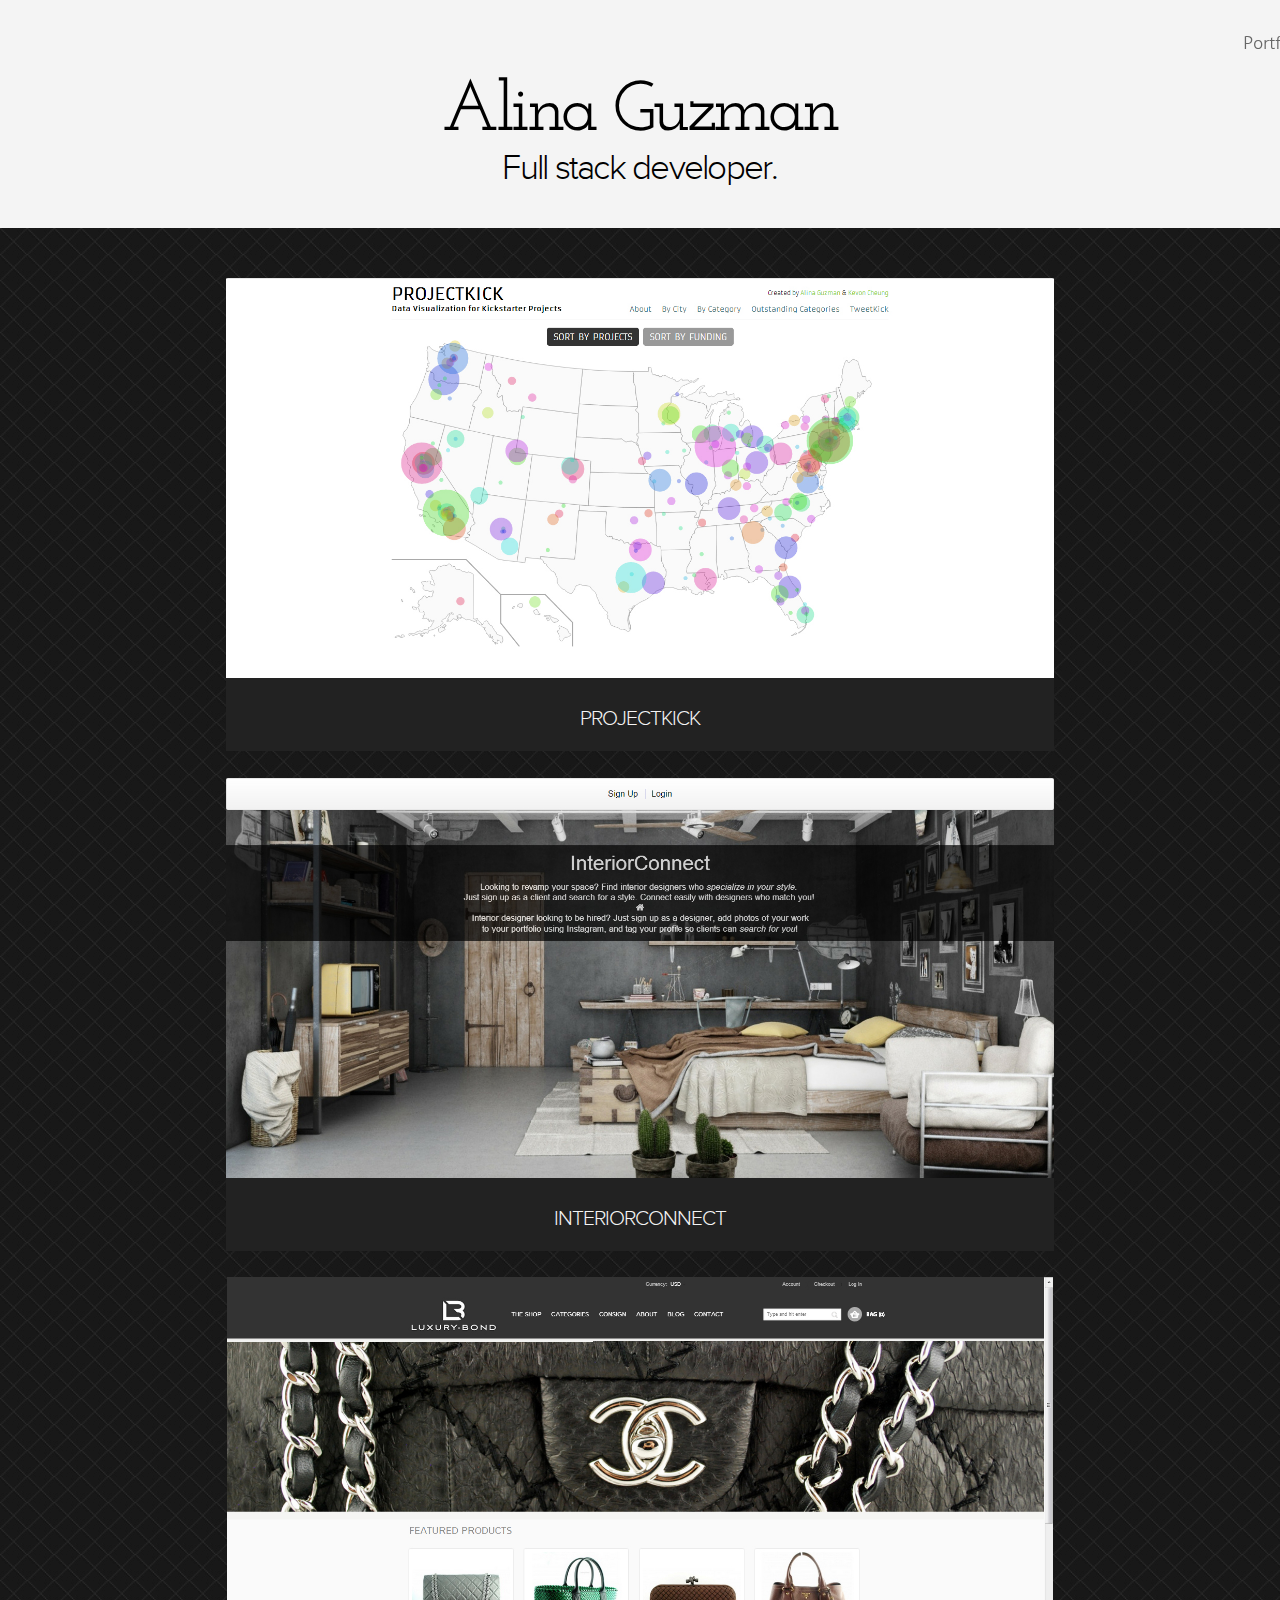
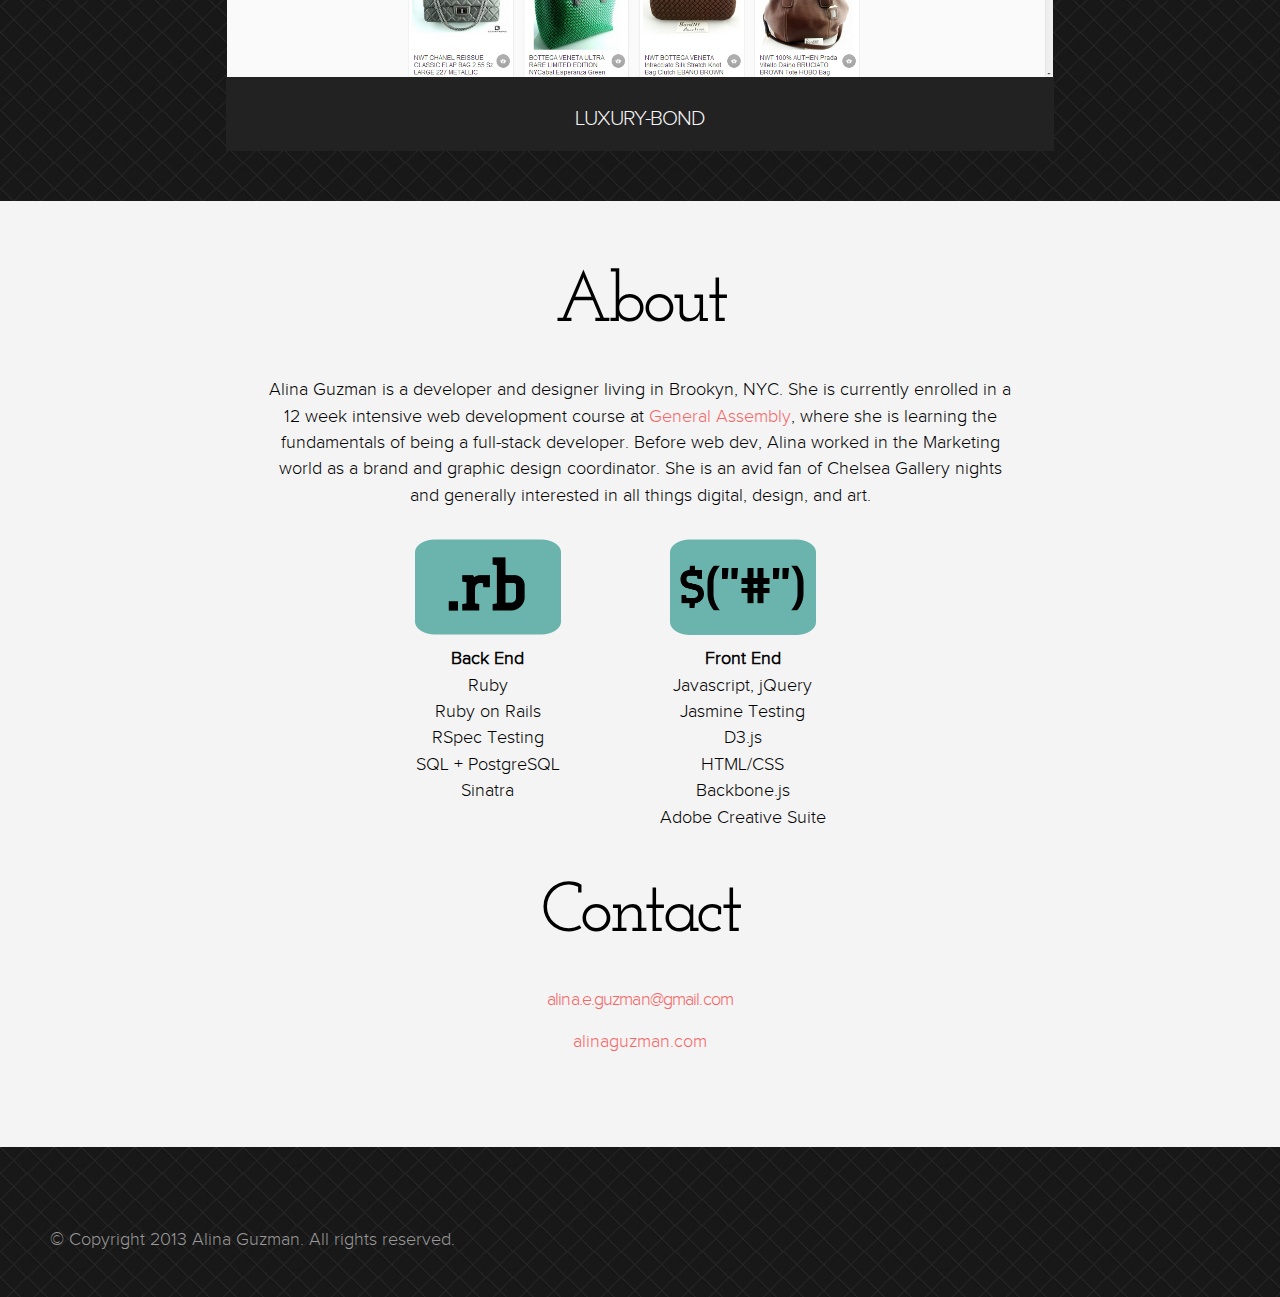
==== index.html @ 69394ee4 "updated the background image to make it load faster" ====
<!DOCTYPE html>
<html>
<head>
    <link rel="icon" type="image/png" href="images/favicon.png">
    <title>Alina Guzman</title>
    <link rel="stylesheet" href="css/reset.css" type="text/css" charset="utf-8" />
    <link rel="stylesheet" href="css/styles.css">
    <link rel="stylesheet" href="css/stylesheet.css" type="text/css" charset="utf-8" />

</head>
<body>
    <div id="navbar">
        <ul>
            <li><a href="#portfolio">Portfolio</a></li>
            <li><a href="#about">About</a></li>
            <li><a href="#contact">Contact</a></li>
        </ul>
    </div>

    <div class="headers">
        <h1>Alina Guzman</h1>
        <h2>Full stack developer.</h2>
    </div>

    <div id="portfolio">

        <div class="ports">
            <div class="works">
                <div>
                    <img src="images/pk1.jpg" width="828" alt="" />
                </div>
                <div class="title">
                    <h2>ProjectKick</h2>
                </div>
                <a href="projectkick.html" >
                    <div class="info">
                        <p>
                            ProjectKick was born out of the desire to understand, visualize and connect  <br />with
                            the creative culture of NYC. Kickstarter immediately came to mind as the  <br />perfect
                            gateway, but we didn't want to stop at just one city. <p>

                            We collected thousands of current or successful project data points,  <br/>
                            across hundreds of US cities going as far back as August 2009. We    <br />
                            parsed the data to display in three main ways- by city, category, and funding. <p>
                            Our goal is to help understand the creative culture across the   <br />
                            country and see which categories the most popular projects fall under <br/>
                            and are the most funded.</p>
                        <br/>
                        <br/>
                        Read more..

                    </div>
                </a>
            </div>
        </div>
        <p>&nbsp;</p>

        <div class="ports">
            <div class="works">
                <div>
                    <img src="images/interior.jpg" height="400" alt="" />
                </div>
                <div class="title">
                    <h2>InteriorConnect</h2>
                </div>
                <a href="interiorconnect.html">
                    <div class="info">
                        <p>
                            InteriorConnect is a networking application designed to connect interior <br/>
                            designers with potential clients based on style. Clients can sign up and <br/>
                            view, save, and message designers. Designers can add portfolio images <br />
                            from their instagram accounts.</p>
                            <br/>
                            <br/>
                            Read more..
                    </div>
                </a>
            </div>
        </div>
        <p>&nbsp;</p>

        <div class="ports">
            <div class="works">
                <div>
                    <img src="images/lb.jpg" height="400" alt="" />
                </div>
                <div class="title">
                    <h2>Luxury-Bond</h2>
                </div>
                <a href="luxurybond.html" >
                    <div class="info">
                        <p>
                            Luxury-Bond. <p>
                        </p>
                    </div>
                </a>
            </div>
        </div>
    </div>

<div id="about">
    <h1 class="headers">About</h1>
    <p id="bio" class="skills">
        Alina Guzman is a developer and designer living in Brookyn, NYC. She is currently enrolled in a 12 week intensive web development course at <a href="http://generalassemb.ly">General Assembly</a>, where she is learning the fundamentals of being a full-stack developer. Before web dev, Alina worked in the Marketing world as a brand and graphic design coordinator. She is an avid fan of Chelsea Gallery nights and generally interested in all things digital, design, and art.<p>
    <p>&nbsp;</p>


    <div class="skills" id="back">
    <ul>
        <li><img src="images/backend.png" width="150"></li>
        <li><span class="maincat">Back End</span></li>
        <li>Ruby</li>
        <li>Ruby on Rails</li>
        <li>RSpec Testing</li>
        <li>SQL + PostgreSQL</li>
        <li>Sinatra</li>
        <li>&nbsp;</li>
    </ul>

</div>


    <div class="skills" id="front">
    <ul>
        <li><img src="images/frontend.png" width="150"></li>
        <li><span class="maincat">Front End</span></li>
        <li>Javascript, jQuery</li>
        <li>Jasmine Testing</li>
        <li>D3.js</li>
        <li>HTML/CSS</li>
        <li>Backbone.js</li>
        <li>Adobe Creative Suite</li>

    </ul>
    </div>


<div id="contact">
    <h1 class="headers">Contact</h1>

    <h3> <a href="mailto:alina.e.guzman@gmail.com">alina.e.guzman@gmail.com</a></h3>
    <a href="http://alinaguzman.com">alinaguzman.com</a>
    <p>&nbsp;</p>

    <div class="github">
    <a href="https://github.com/alinaguzman" target="_blank"><h3>&nbsp;</h3></a>
    </div>

    <div class="linkedin">
        <a href="http://www.linkedin.com/in/alinaguzman" target="_blank"><h3>&nbsp;</h3></a>
    </div>

    <div class="twitter">
        <a href="http://twitter.com/alinochkaa" target="_blank"><h3>&nbsp;</h3></a>
    </div>

    <div class="instagram">
        <a href="http://instagram.com/alinochkaa" target="_blank"><h3>&nbsp;</h3></a>
    </div>

    <div class="pinterest">
        <a href="https://github.com/alinaguzman" target="_blank"><h3>&nbsp;</h3></a>
    </div>

    <div class="etsy">
        <a href="https://www.etsy.com/people/alinochkaa" target="_blank"><h3>&nbsp;</h3></a>
    </div>
</div>
</div>

    <div id="footer">
        <p>&copy; Copyright 2013 Alina Guzman. All rights reserved.</p>
    </div>

<script src="https://ajax.googleapis.com/ajax/libs/jquery/2.0.3/jquery.min.js"></script>
<script type="text/javascript" src="main.js"></script>

</body>
</html>
---- css/styles.css ----
@import url(http://fonts.googleapis.com/css?family=Josefin+Slab);
@import url(http://fonts.googleapis.com/css?family=Montserrat);

body {
    background-color: #F4F4F4;
    font-family: 'proxima_novalight', Arial, sans-serif;
    font-size: 1.1em;
    font-weight: 500;
    line-height: 1.5em;
    width: 100%;
}

a{
    text-decoration: none;
    color: #f66666;
}

a:hover {
    border-bottom: 2px solid;
}

h1 {
    font-family: 'Josefin Slab', Arial, sans-serif;
    font-size: 4em;
    letter-spacing: -.05em;
    margin: auto;
    padding-top: 30px;
    padding-bottom: 30px;
}

h2 {
    font-family: 'proxima_novalight', Arial, sans-serif;
    font-size: 2em;
    letter-spacing: -.05em;
    margin: auto;
    text-decoration: none;
    padding-bottom: 15px;
}

h3 {
    font-family: 'proxima_novalight', Arial, sans-serif;
    letter-spacing: -.05em;
    margin: auto;
    text-decoration: none;
    padding-bottom: 15px;
}

#navbar {
    overflow: hidden;
    position: fixed;
    width: 1450px;
    text-align: right;
}

#navbar li {
    list-style: none;
    display: inline;
}

#navbar li:before {
    content: " / ";
    color: #666666;
}

#navbar li:first-child:before {
    content: none;
}

#navbar a {
    font-family: 'aller_lightregular', Arial, sans-serif;
    text-decoration: none;
    color: #666;
}

#navbar a:hover {
    color: #000;
    border-bottom: 2px solid;
}

#portfolio {
    text-align: center;
    background-image: url("../images/bg2.jpg");
    margin-bottom: 50px;
    padding-top: 50px;
    padding-bottom: 50px;
}

#about {
    margin: auto;
    text-align: center;
    width: 950px;
}


.headers {
    text-align: center;
    padding-top: 40px;
    margin-bottom: 30px;
    margin-top: 30px;
}


.ports .works {
    width: 828px;
    position: relative;
    margin: auto;
    display: block;
}

.ports .works .info{
    width: 828px;
    height: 400px;
    position: absolute;
    left: 0px;
    top: 0px;
    background: #6BB4AD;
    font-size: 21px;
    color: #FFF;
    text-align: center;
    display: none;
    font-size: 21px;
    font-family: "proxima_novalight",sans-serif;
    font-weight: 200;
}

.ports .works:hover .info{
    display: block;
}

.ports .works:hover .info p{
    padding-top: 20px;
    font-weight: 500;
    font-family: 'proxima_novalight', Arial, sans-serif;
}

.ports .works .title{
    background: #222;
    height: 20px;
    padding: 30px 0px 25px 0px;
    margin-top: -10px;
}

.ports .works .title h2{
    text-align: center;
    color: #f4f4f4;
    font-size: 1.2em;
    text-transform: uppercase;
    font-family: "proxima_novalight",sans-serif;
}

.skills {
    display: inline-block;
    top: 0px;
}

.skills li{
    list-style: none;
}

#bio {
    width: 750px;
}

#back {
    width: 200px;
}

#front {
    width: 300px;
    top: 0px;
}

.maincat {
    font-weight: 800;
}


.github {
    background-image: url("http://alinaguzman.com/wp-content/uploads/2013/06/github.png");
    height: 45px;
    width: 45px;
    display: inline-block;
}

.github:hover {
    background-image: url("http://alinaguzman.com/wp-content/uploads/2013/06/github.png");
    opacity: .5;
}

.pinterest {
    background-image: url("http://alinaguzman.com/wp-content/uploads/2013/06/pinterest.png");
    height: 45px;
    width: 45px;
    display: inline-block;
}

.pinterest:hover {
    background-image: url("http://alinaguzman.com/wp-content/uploads/2013/06/pinterest.png");
    opacity: .5;

}
.twitter {
    background-image: url("http://alinaguzman.com/wp-content/uploads/2013/06/twitternew.png");
    height: 45px;
    width: 45px;
    display: inline-block;
}

.twitter:hover {
    background-image: url("http://alinaguzman.com/wp-content/uploads/2013/06/twitternew.png");
    opacity: .5;

}
.linkedin {
    background-image: url("http://alinaguzman.com/wp-content/uploads/2013/06/linkedin.png");
    height: 45px;
    width: 45px;
    display: inline-block;
}

.linkedin:hover {
    background-image: url("http://alinaguzman.com/wp-content/uploads/2013/06/linkedin.png");
    opacity: .5;

}
.instagram {
    background-image: url("http://alinaguzman.com/wp-content/uploads/2013/06/instagram.png");
    height: 45px;
    width: 45px;
    display: inline-block;
}

.instagram:hover {
    background-image: url("http://alinaguzman.com/wp-content/uploads/2013/06/instagram.png");
    opacity: .5;

}
.etsy {
    background-image: url("http://alinaguzman.com/wp-content/uploads/2013/06/etsy.png");
    height: 45px;
    width: 45px;
    display: inline-block;
}

.etsy:hover {
    background-image: url("http://alinaguzman.com/wp-content/uploads/2013/06/etsy.png");
    opacity: .5;

}

#footer {
    background-image: url('../images/bg2.jpg');
    height: 150px;
    margin-bottom: -10px;
    margin-top: 20px;
    color: #999;
}

#footer p {
    padding-top: 80px;
    margin-left: 50px;
}
---- css/stylesheet.css ----
/* Generated by Font Squirrel (http://www.fontsquirrel.com) on August 19, 2013 */

@font-face {
    font-family: 'allerbold';
    src: url('../fonts/aller_bd-webfont.eot');
    src: url('../fonts/aller_bd-webfont.eot?#iefix') format('embedded-opentype'),
         url('../fonts/aller_bd-webfont.woff') format('woff'),
         url('../fonts/aller_bd-webfont.ttf') format('truetype'),
         url('../fonts/aller_bd-webfont.svg#allerbold') format('svg');
    font-weight: normal;
    font-style: normal;

}

@font-face {
    font-family: 'allerbold_italic';
    src: url('../fonts/aller_bdit-webfont.eot');
    src: url('../fonts/aller_bdit-webfont.eot?#iefix') format('embedded-opentype'),
         url('../fonts/aller_bdit-webfont.woff') format('woff'),
         url('../fonts/aller_bdit-webfont.ttf') format('truetype'),
         url('../fonts/aller_bdit-webfont.svg#allerbold_italic') format('svg');
    font-weight: normal;
    font-style: normal;

}

@font-face {
    font-family: 'alleritalic';
    src: url('../fonts/aller_it-webfont.eot');
    src: url('../fonts/aller_it-webfont.eot?#iefix') format('embedded-opentype'),
         url('../fonts/aller_it-webfont.woff') format('woff'),
         url('../fonts/aller_it-webfont.ttf') format('truetype'),
         url('../fonts/aller_it-webfont.svg#alleritalic') format('svg');
    font-weight: normal;
    font-style: normal;

}

@font-face {
    font-family: 'aller_lightregular';
    src: url('../fonts/aller_lt-webfont.eot');
    src: url('../fonts/aller_lt-webfont.eot?#iefix') format('embedded-opentype'),
    url('../fonts/aller_lt-webfont.woff') format('woff'),
    url('../fonts/aller_lt-webfont.ttf') format('truetype'),
    url('../fonts/aller_lt-webfont.svg#aller_lightregular') format('svg');
    font-weight: normal;
    font-style: normal;

}

@font-face {
    font-family: 'allerregular';
    src: url('../fonts/aller_rg-webfont.eot');
    src: url('../fonts/aller_rg-webfont.eot?#iefix') format('embedded-opentype'),
    url('../fonts/aller_rg-webfont.woff') format('woff'),
    url('../fonts/aller_rg-webfont.ttf') format('truetype'),
    url('../fonts/aller_rg-webfont.svg#allerregular') format('svg');
    font-weight: normal;
    font-style: normal;

}


@font-face {
    font-family: 'aller_displayregular';
    src: url('../fonts/allerdisplay-webfont.eot');
    src: url('../fonts/allerdisplay-webfont.eot?#iefix') format('embedded-opentype'),
    url('../fonts/allerdisplay-webfont.woff') format('woff'),
    url('../fonts/allerdisplay-webfont.ttf') format('truetype'),
    url('../fonts/allerdisplay-webfont.svg#aller_displayregular') format('svg');
    font-weight: normal;
    font-style: normal;

}

@font-face {
    font-family: 'proxima_novalight';
    src: url('../fonts/proximanova-light-webfont.eot');
    src: url('../fonts/proximanova-light-webfont.eot?#iefix') format('embedded-opentype'),
    url('../fonts/proximanova-light-webfont.woff') format('woff'),
    url('../fonts/proximanova-light-webfont.ttf') format('truetype'),
    url('../fonts/proximanova-light-webfont.svg#proxima_novalight') format('svg');
    font-weight: normal;
    font-style: normal;

}
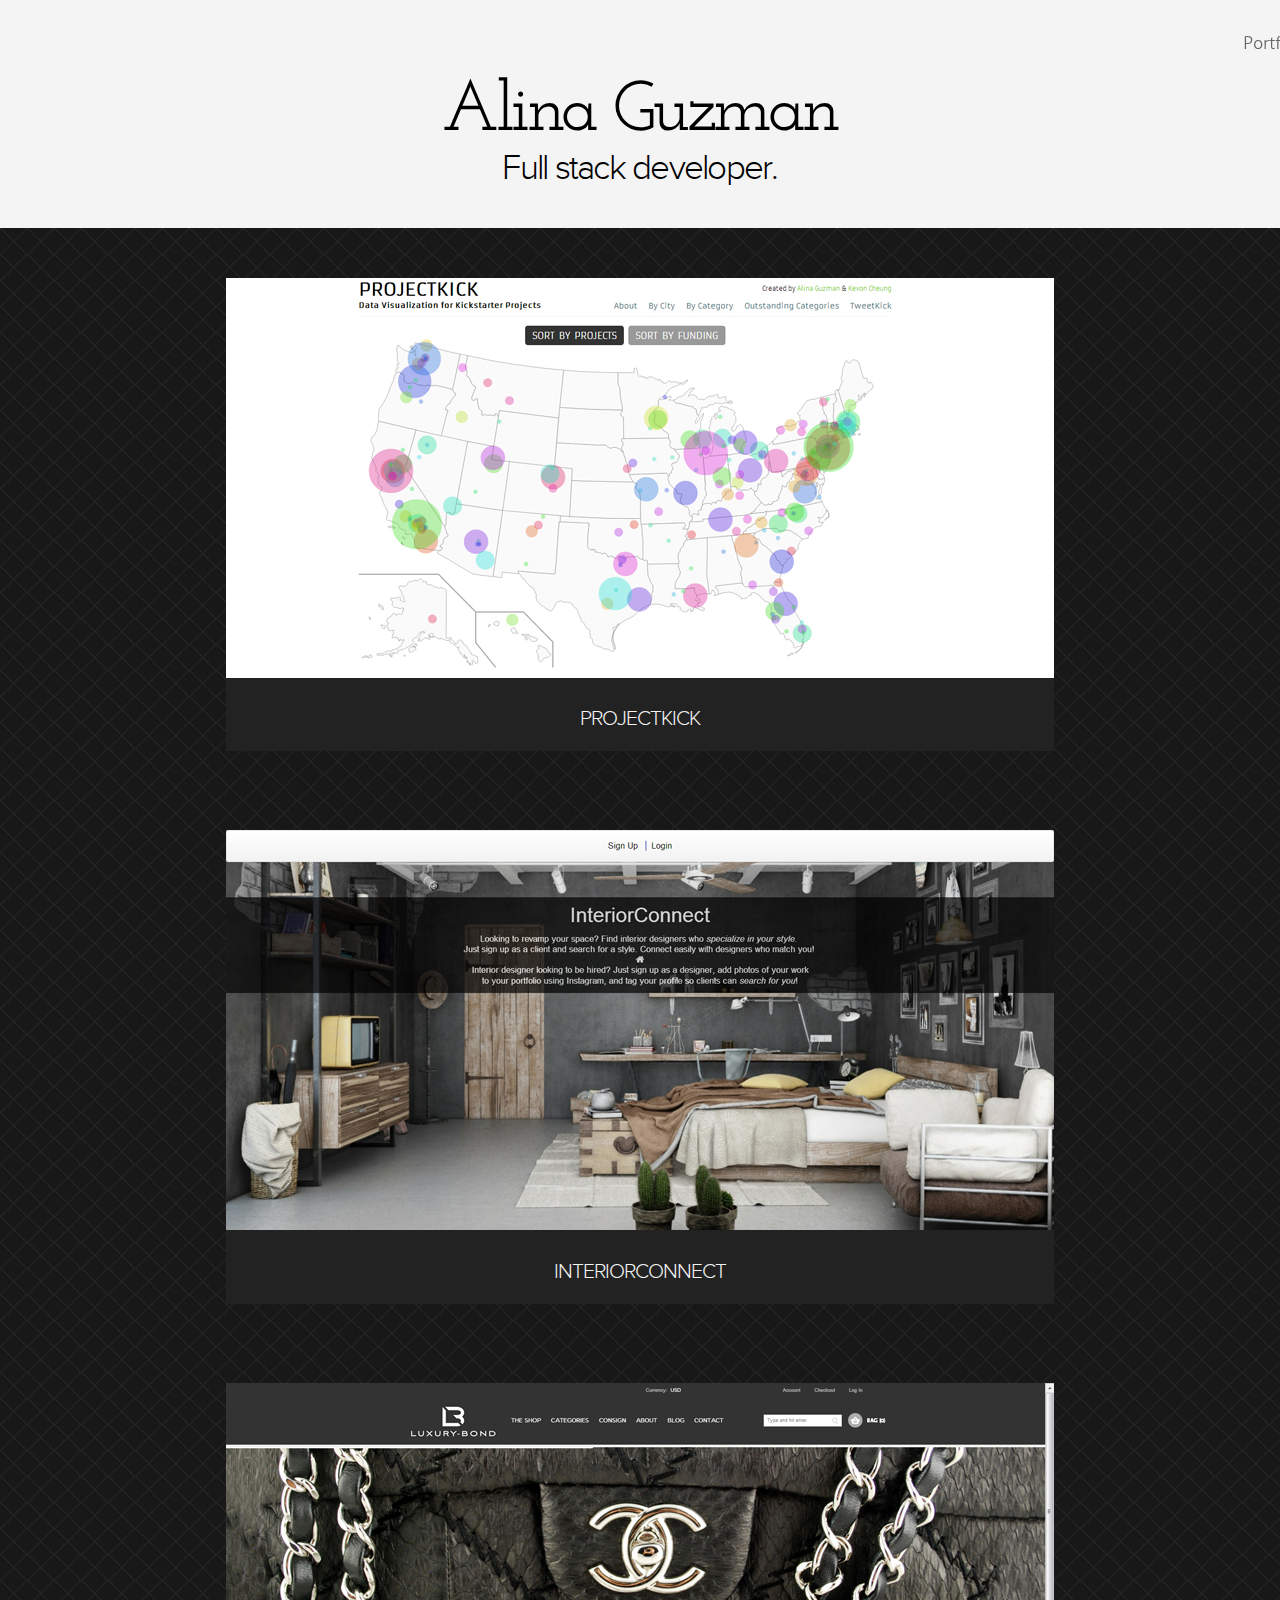
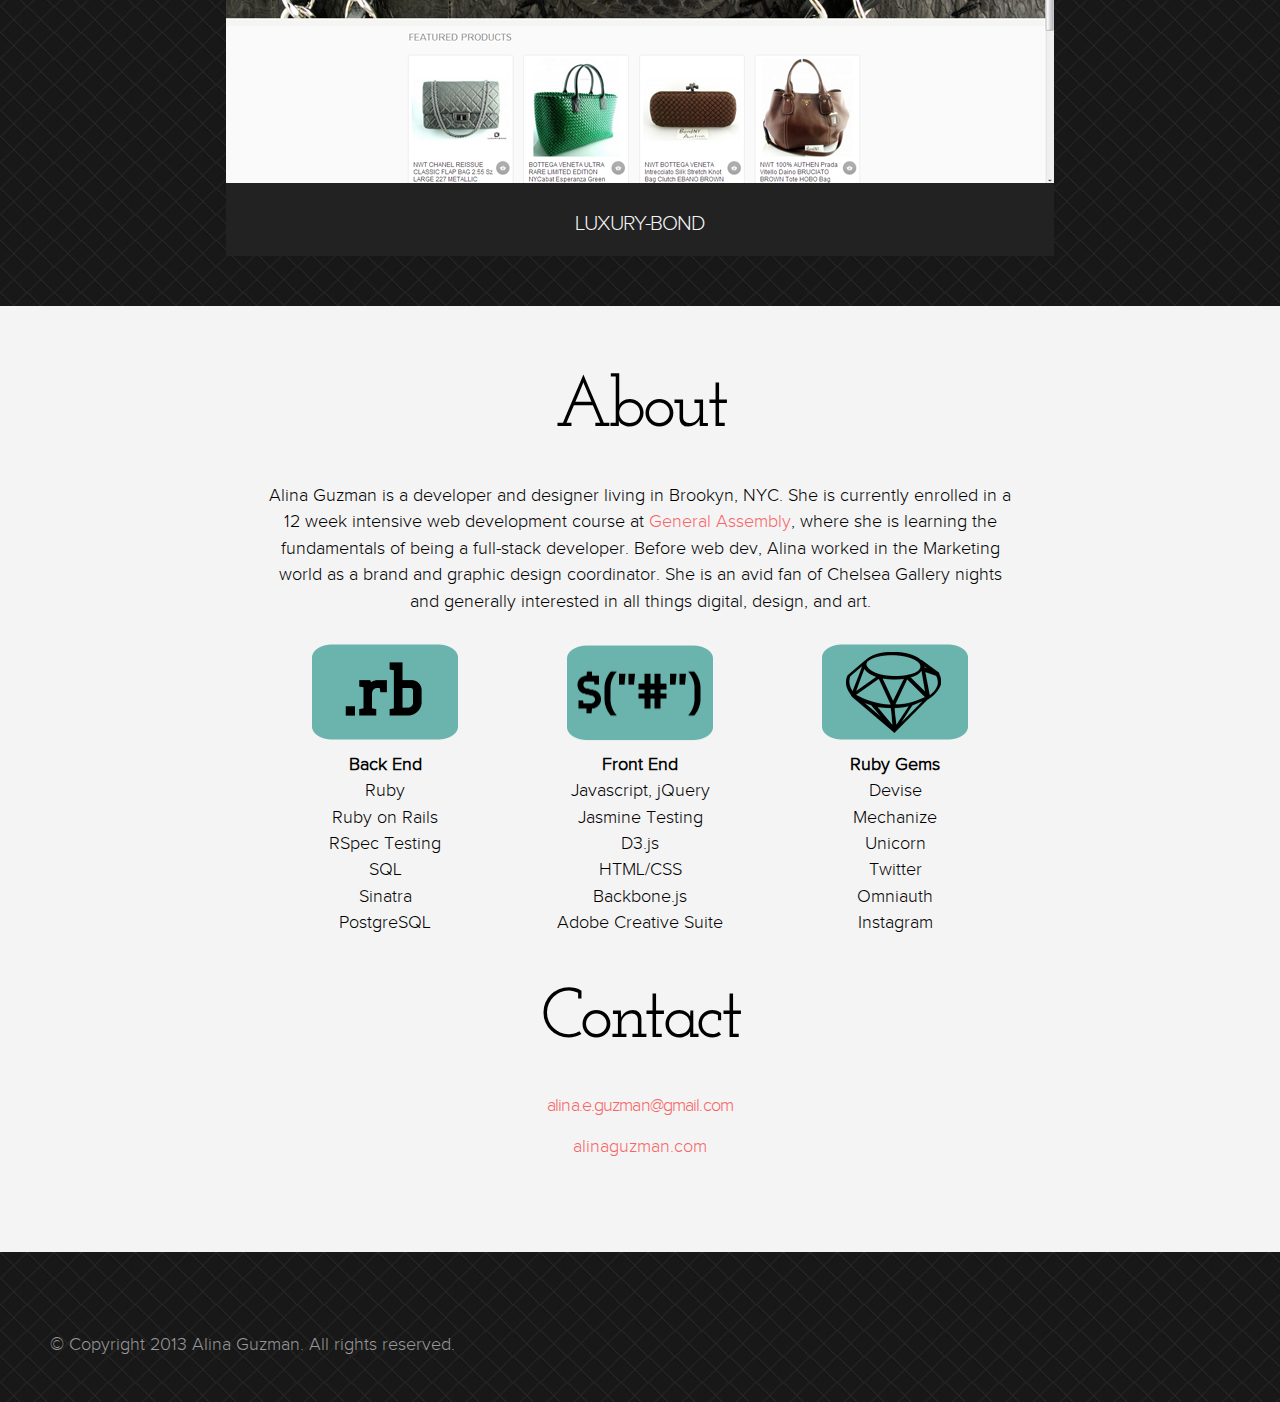
==== commit f6e6d309: "Added individual portoflio pages" ====
--- a/index.html
+++ b/index.html
@@ -37,14 +37,14 @@
                         <p>
                             ProjectKick was born out of the desire to understand, visualize and connect  <br />with
                             the creative culture of NYC. Kickstarter immediately came to mind as the  <br />perfect
-                            gateway, but we didn't want to stop at just one city. <p>
-
-                            We collected thousands of current or successful project data points,  <br/>
-                            across hundreds of US cities going as far back as August 2009. We    <br />
+                            gateway, but Alina and her co-creator didn't want to stop at just one city. <p>
+
+                            They collected thousands of current or successful project data points,  <br/>
+                            across hundreds of US cities going as far back as August 2009. They    <br />
                             parsed the data to display in three main ways- by city, category, and funding. <p>
-                            Our goal is to help understand the creative culture across the   <br />
-                            country and see which categories the most popular projects fall under <br/>
-                            and are the most funded.</p>
+                            Their goal is to help understand the creative culture across the   <br />
+                            country and see which categories the most popular projects   <br/>
+                            fall under and are the most funded.</p>
                         <br/>
                         <br/>
                         Read more..
@@ -54,6 +54,9 @@
             </div>
         </div>
         <p>&nbsp;</p>
+        <p>&nbsp;</p>
+        <p>&nbsp;</p>
+
 
         <div class="ports">
             <div class="works">
@@ -66,10 +69,13 @@
                 <a href="interiorconnect.html">
                     <div class="info">
                         <p>
-                            InteriorConnect is a networking application designed to connect interior <br/>
-                            designers with potential clients based on style. Clients can sign up and <br/>
-                            view, save, and message designers. Designers can add portfolio images <br />
-                            from their instagram accounts.</p>
+                        <p>&nbsp;</p>
+                        <p>&nbsp;</p>
+
+                        InteriorConnect is a networking application designed to connect interior <br/>
+                            designers with potential clients based on style. Clients can sign up, <br/>
+                            view, save, and message designers. Designers can add portfolio  <br />
+                            images from their instagram accounts.</p>
                             <br/>
                             <br/>
                             Read more..
@@ -78,6 +84,9 @@
             </div>
         </div>
         <p>&nbsp;</p>
+        <p>&nbsp;</p>
+        <p>&nbsp;</p>
+
 
         <div class="ports">
             <div class="works">
@@ -90,7 +99,13 @@
                 <a href="luxurybond.html" >
                     <div class="info">
                         <p>
-                            Luxury-Bond. <p>
+                        <p>&nbsp;</p>
+                        <p>&nbsp;</p>
+                        <p>&nbsp;</p>
+
+                        Luxury-Bond is a fully functioning e-commerce website built on <br/>
+                            Magento during Alina's work with Esvee Group, LLC. <p>
+                        Read more..
                         </p>
                     </div>
                 </a>
@@ -101,7 +116,7 @@
 <div id="about">
     <h1 class="headers">About</h1>
     <p id="bio" class="skills">
-        Alina Guzman is a developer and designer living in Brookyn, NYC. She is currently enrolled in a 12 week intensive web development course at <a href="http://generalassemb.ly">General Assembly</a>, where she is learning the fundamentals of being a full-stack developer. Before web dev, Alina worked in the Marketing world as a brand and graphic design coordinator. She is an avid fan of Chelsea Gallery nights and generally interested in all things digital, design, and art.<p>
+        Alina Guzman is a developer and designer living in Brookyn, NYC. She is currently enrolled in a 12 week intensive web development course at <a href="http://generalassemb.ly" target="_blank">General Assembly</a>, where she is learning the fundamentals of being a full-stack developer. Before web dev, Alina worked in the Marketing world as a brand and graphic design coordinator. She is an avid fan of Chelsea Gallery nights and generally interested in all things digital, design, and art.<p>
     <p>&nbsp;</p>
 
 
@@ -112,9 +127,9 @@
         <li>Ruby</li>
         <li>Ruby on Rails</li>
         <li>RSpec Testing</li>
-        <li>SQL + PostgreSQL</li>
+        <li>SQL</li>
         <li>Sinatra</li>
-        <li>&nbsp;</li>
+        <li>PostgreSQL</li>
     </ul>
 
 </div>
@@ -134,6 +149,20 @@
     </ul>
     </div>
 
+    <div class="skills" id="gems">
+        <ul>
+            <li><img src="images/gems.png" width="150"></li>
+            <li><span class="maincat">Ruby Gems</span></li>
+            <li>Devise</li>
+            <li>Mechanize</li>
+            <li>Unicorn</li>
+            <li>Twitter</li>
+            <li>Omniauth</li>
+            <li>Instagram</li>
+
+        </ul>
+    </div>
+
 
 <div id="contact">
     <h1 class="headers">Contact</h1>
--- a/css/styles.css
+++ b/css/styles.css
@@ -80,6 +80,13 @@
 #portfolio {
     text-align: center;
     background-image: url("../images/bg2.jpg");
+    margin-bottom: 50px;
+    padding-top: 50px;
+    padding-bottom: 50px;
+}
+
+#indport {
+    text-align: center;
     margin-bottom: 50px;
     padding-top: 50px;
     padding-bottom: 50px;
@@ -162,11 +169,16 @@
 }
 
 #back {
-    width: 200px;
+    width: 250px;
 }
 
 #front {
-    width: 300px;
+     width: 250px;
+     top: 0px;
+ }
+
+#gems {
+    width: 250px;
     top: 0px;
 }
 
@@ -251,7 +263,6 @@
 #footer {
     background-image: url('../images/bg2.jpg');
     height: 150px;
-    margin-bottom: -10px;
     margin-top: 20px;
     color: #999;
 }
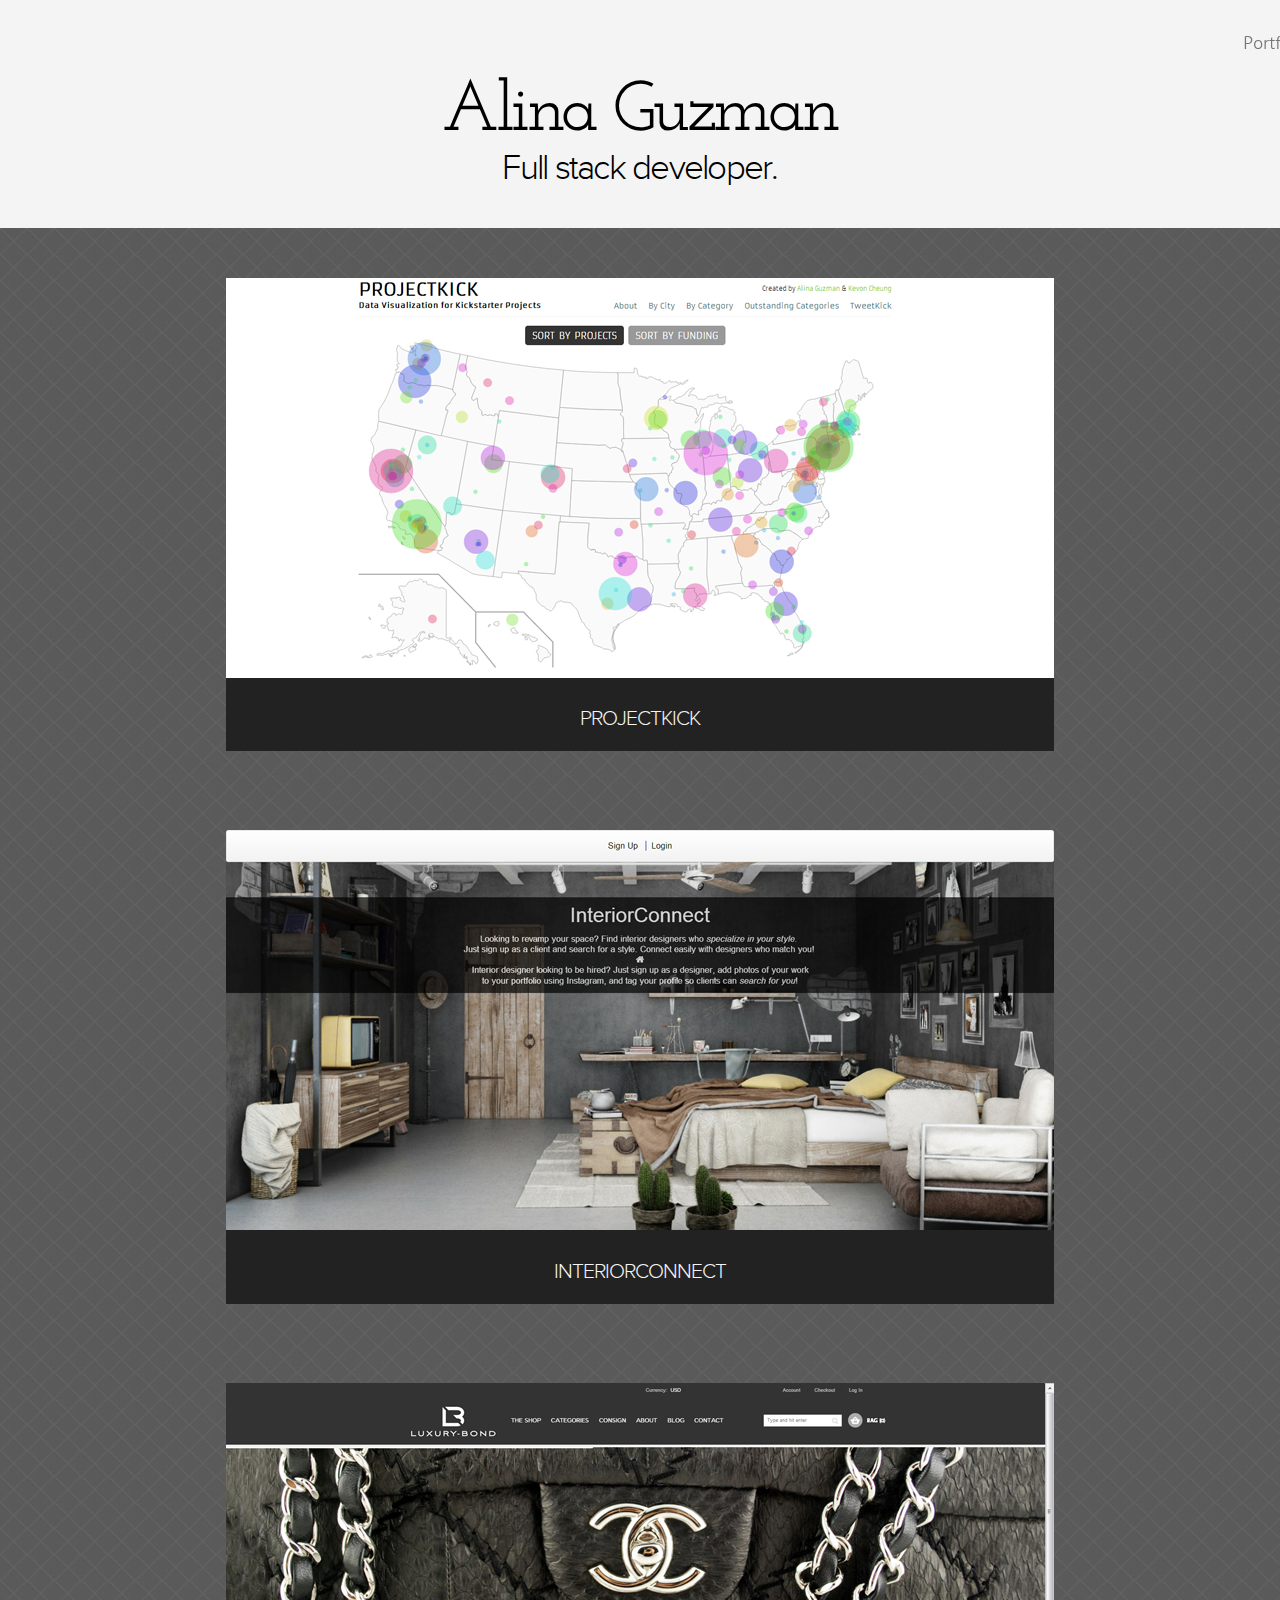
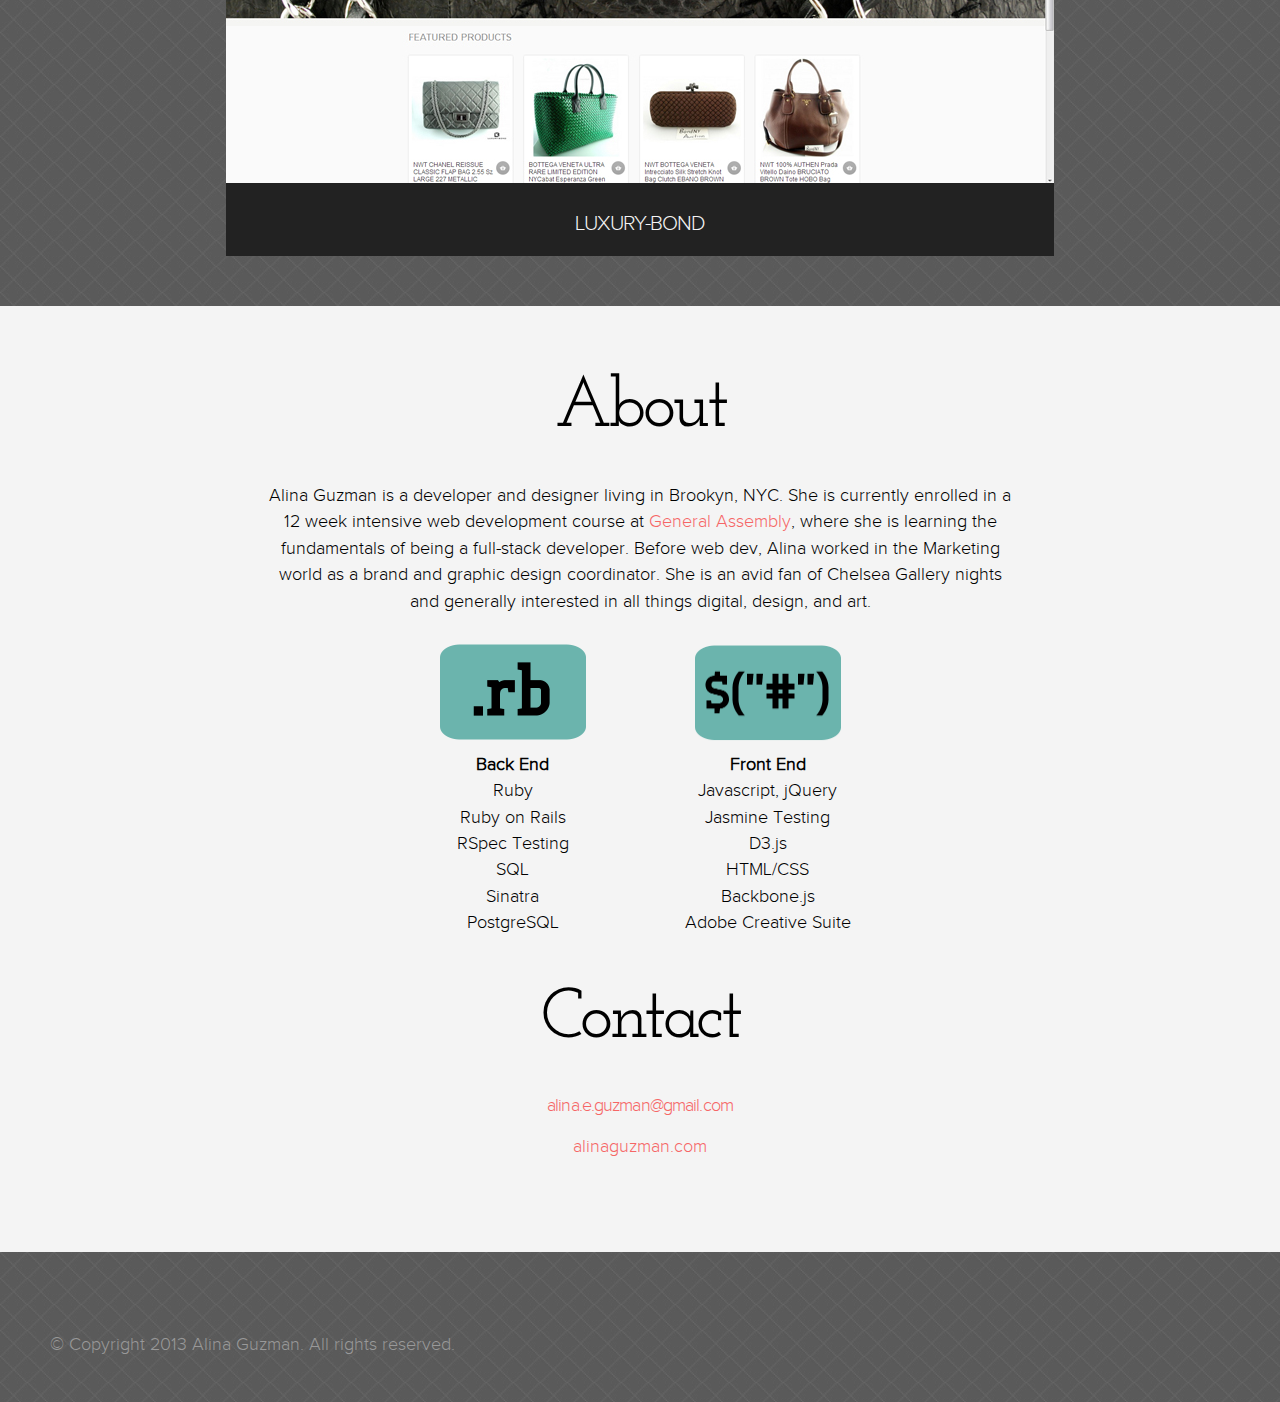
==== commit ca23b9f5: "css changes" ====
--- a/index.html
+++ b/index.html
@@ -149,19 +149,6 @@
     </ul>
     </div>
 
-    <div class="skills" id="gems">
-        <ul>
-            <li><img src="images/gems.png" width="150"></li>
-            <li><span class="maincat">Ruby Gems</span></li>
-            <li>Devise</li>
-            <li>Mechanize</li>
-            <li>Unicorn</li>
-            <li>Twitter</li>
-            <li>Omniauth</li>
-            <li>Instagram</li>
-
-        </ul>
-    </div>
 
 
 <div id="contact">
--- a/css/styles.css
+++ b/css/styles.css
@@ -59,7 +59,7 @@
 
 #navbar li:before {
     content: " / ";
-    color: #666666;
+    color: #555;
 }
 
 #navbar li:first-child:before {
@@ -69,7 +69,7 @@
 #navbar a {
     font-family: 'aller_lightregular', Arial, sans-serif;
     text-decoration: none;
-    color: #666;
+    color: #777;
 }
 
 #navbar a:hover {
@@ -271,4 +271,3 @@
     padding-top: 80px;
     margin-left: 50px;
 }
-
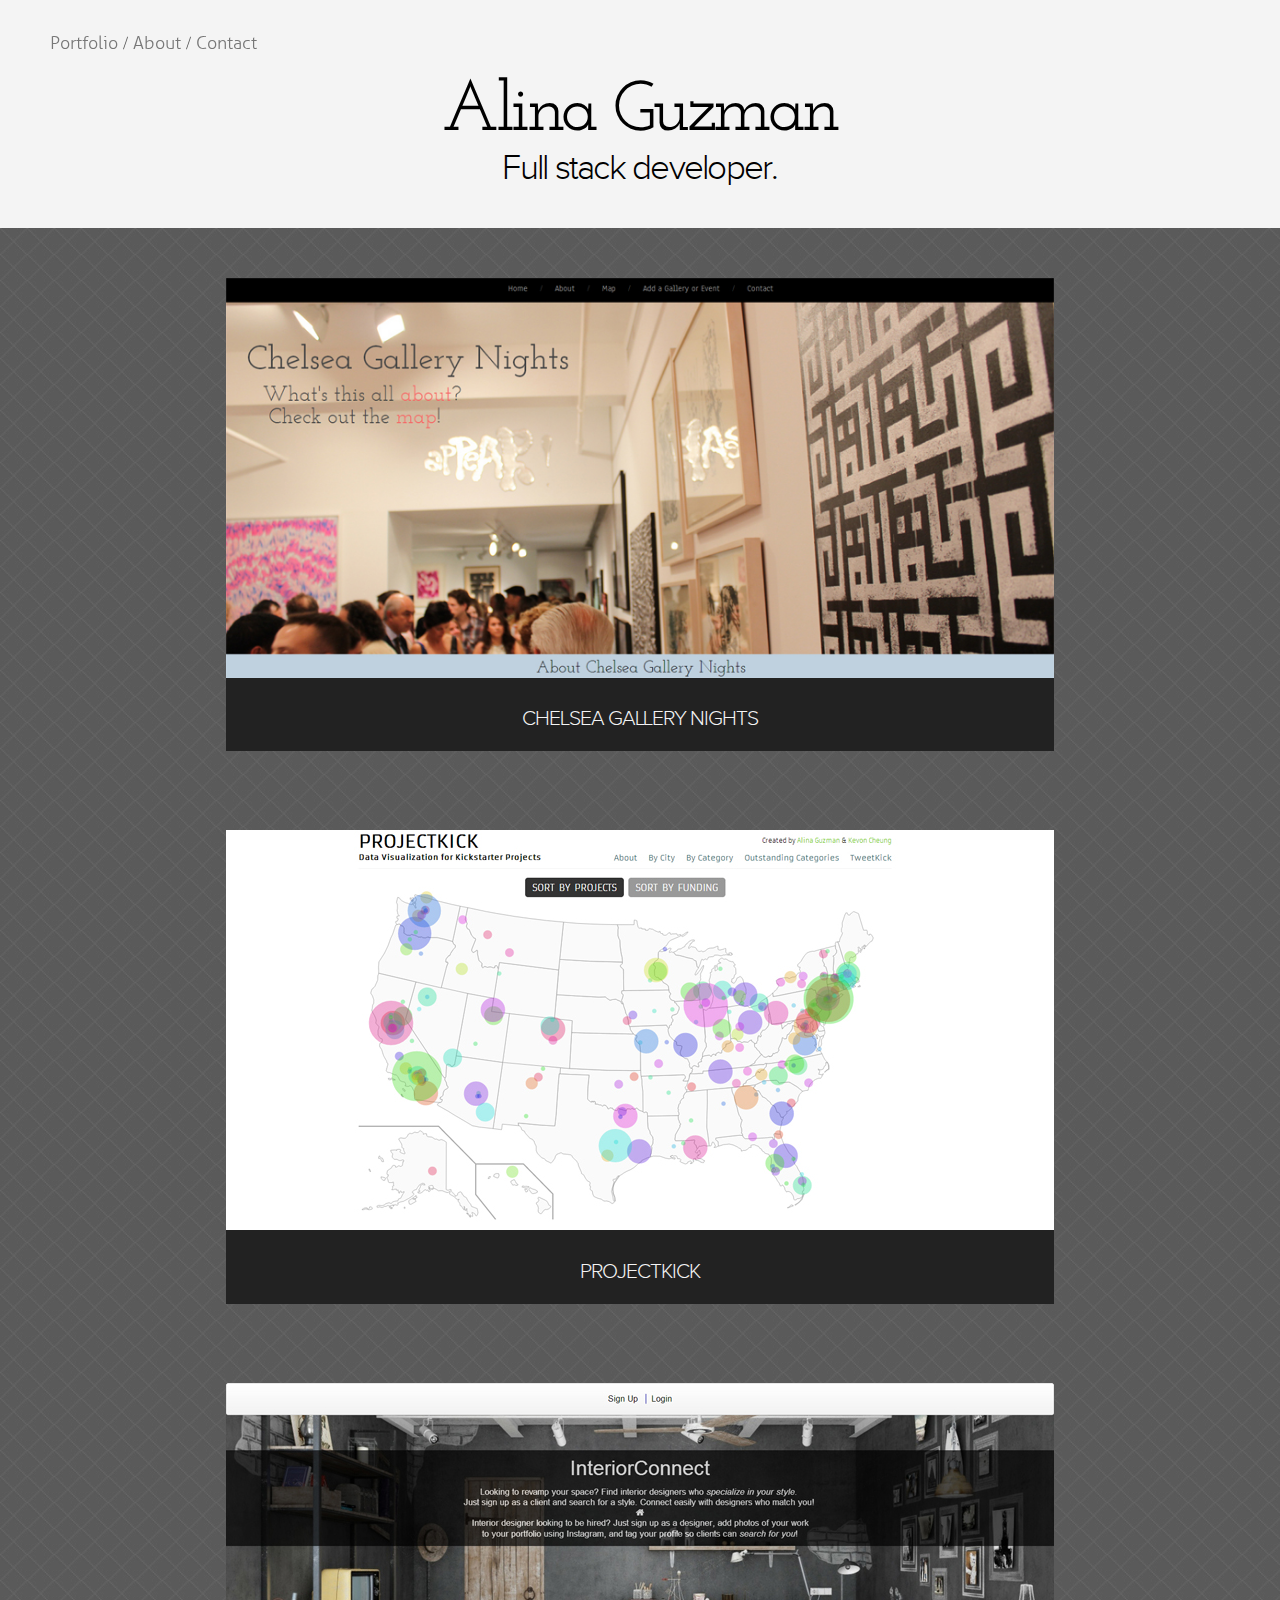
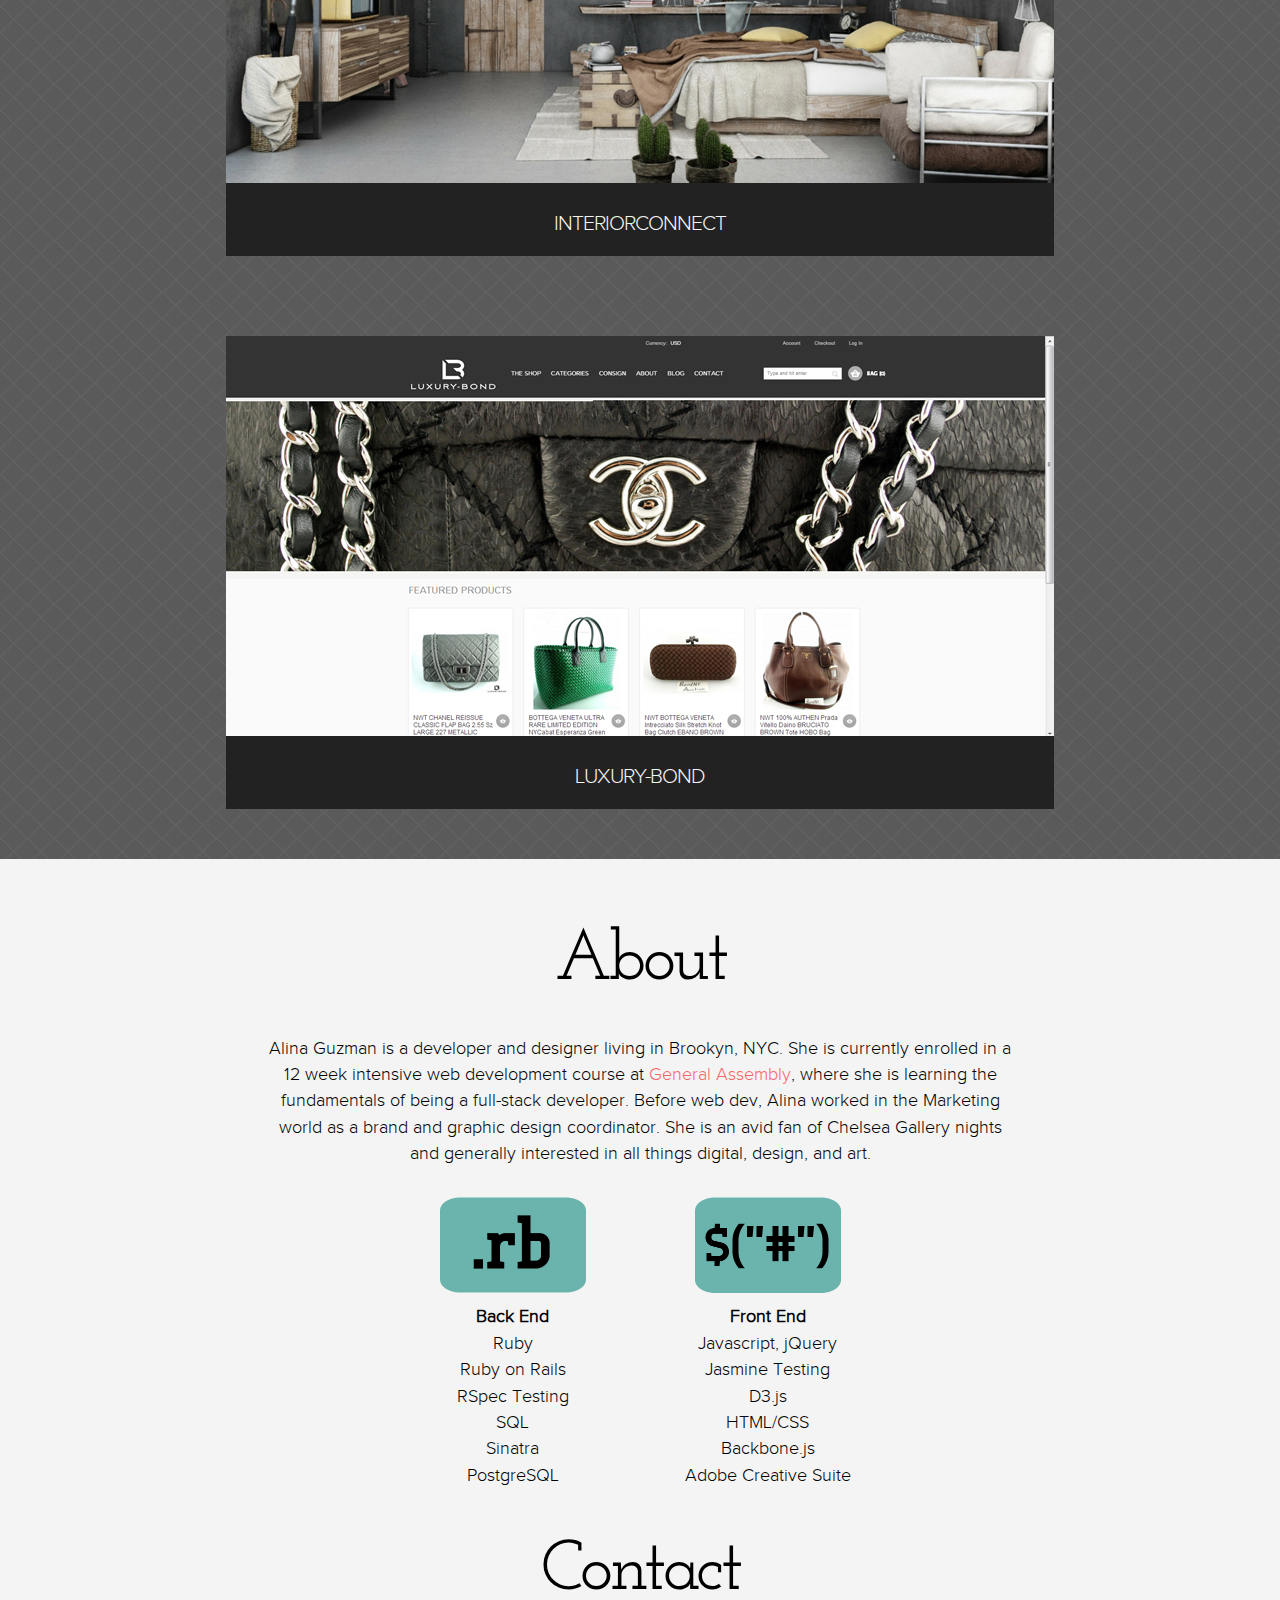
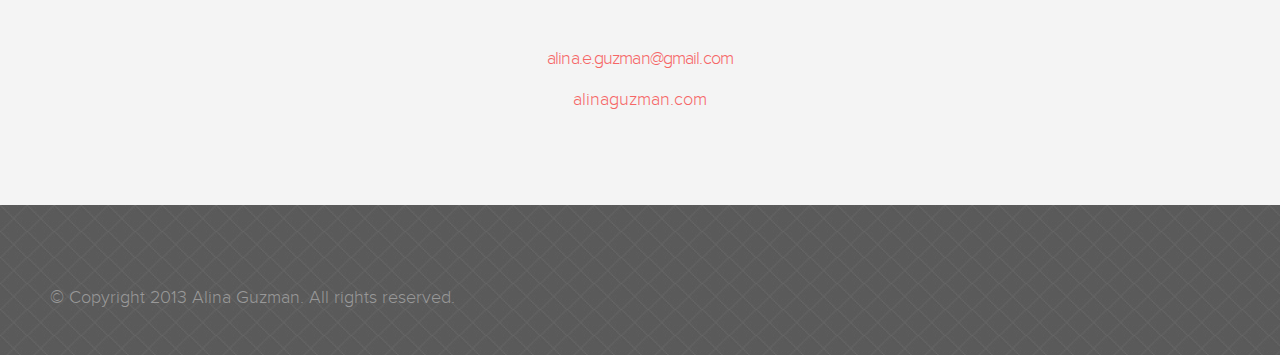
==== commit ee6f76e3: "added my latest project - chelsea gallery nights" ====
--- a/index.html
+++ b/index.html
@@ -23,6 +23,39 @@
     </div>
 
     <div id="portfolio">
+
+        <div class="ports">
+            <div class="works">
+                <div>
+                    <img src="images/cgn.jpg" width="828" height="400" alt="" />
+                </div>
+                <div class="title">
+                    <h2>Chelsea Gallery Nights</h2>
+                </div>
+                <a href="chelseagallerynights.html" >
+                    <div class="info">
+                        <p>
+                            Every Thursday night is art night in Chelsea. Galleries open up free to the <br/>
+                            public, feature the latest art and, of course, serve plenty of free wine. <br/>
+                            Normally you would need to navigate through a number of <br/>
+                            magazines/websites for exhibit details. <br/>
+                            <br/>
+                            I wanted to create a website dedicated specifically to  <br/>
+                            displaying all relative information to Thursday art nights in Chelsea. <br/>
+                            Users can check the map for the latest exhibit events, save them to<br/>
+                            their
+                            itinerary, as well as submit a gallery or event not on the list.
+                        <br/>
+                        <br/>
+                        Read more..
+
+                    </div>
+                </a>
+            </div>
+        </div>
+        <p>&nbsp;</p>
+        <p>&nbsp;</p>
+        <p>&nbsp;</p>
 
         <div class="ports">
             <div class="works">
--- a/css/styles.css
+++ b/css/styles.css
@@ -48,8 +48,9 @@
 #navbar {
     overflow: hidden;
     position: fixed;
-    width: 1450px;
-    text-align: right;
+    width: 300px;
+    margin-left: 50px;
+    text-align: left;
 }
 
 #navbar li {
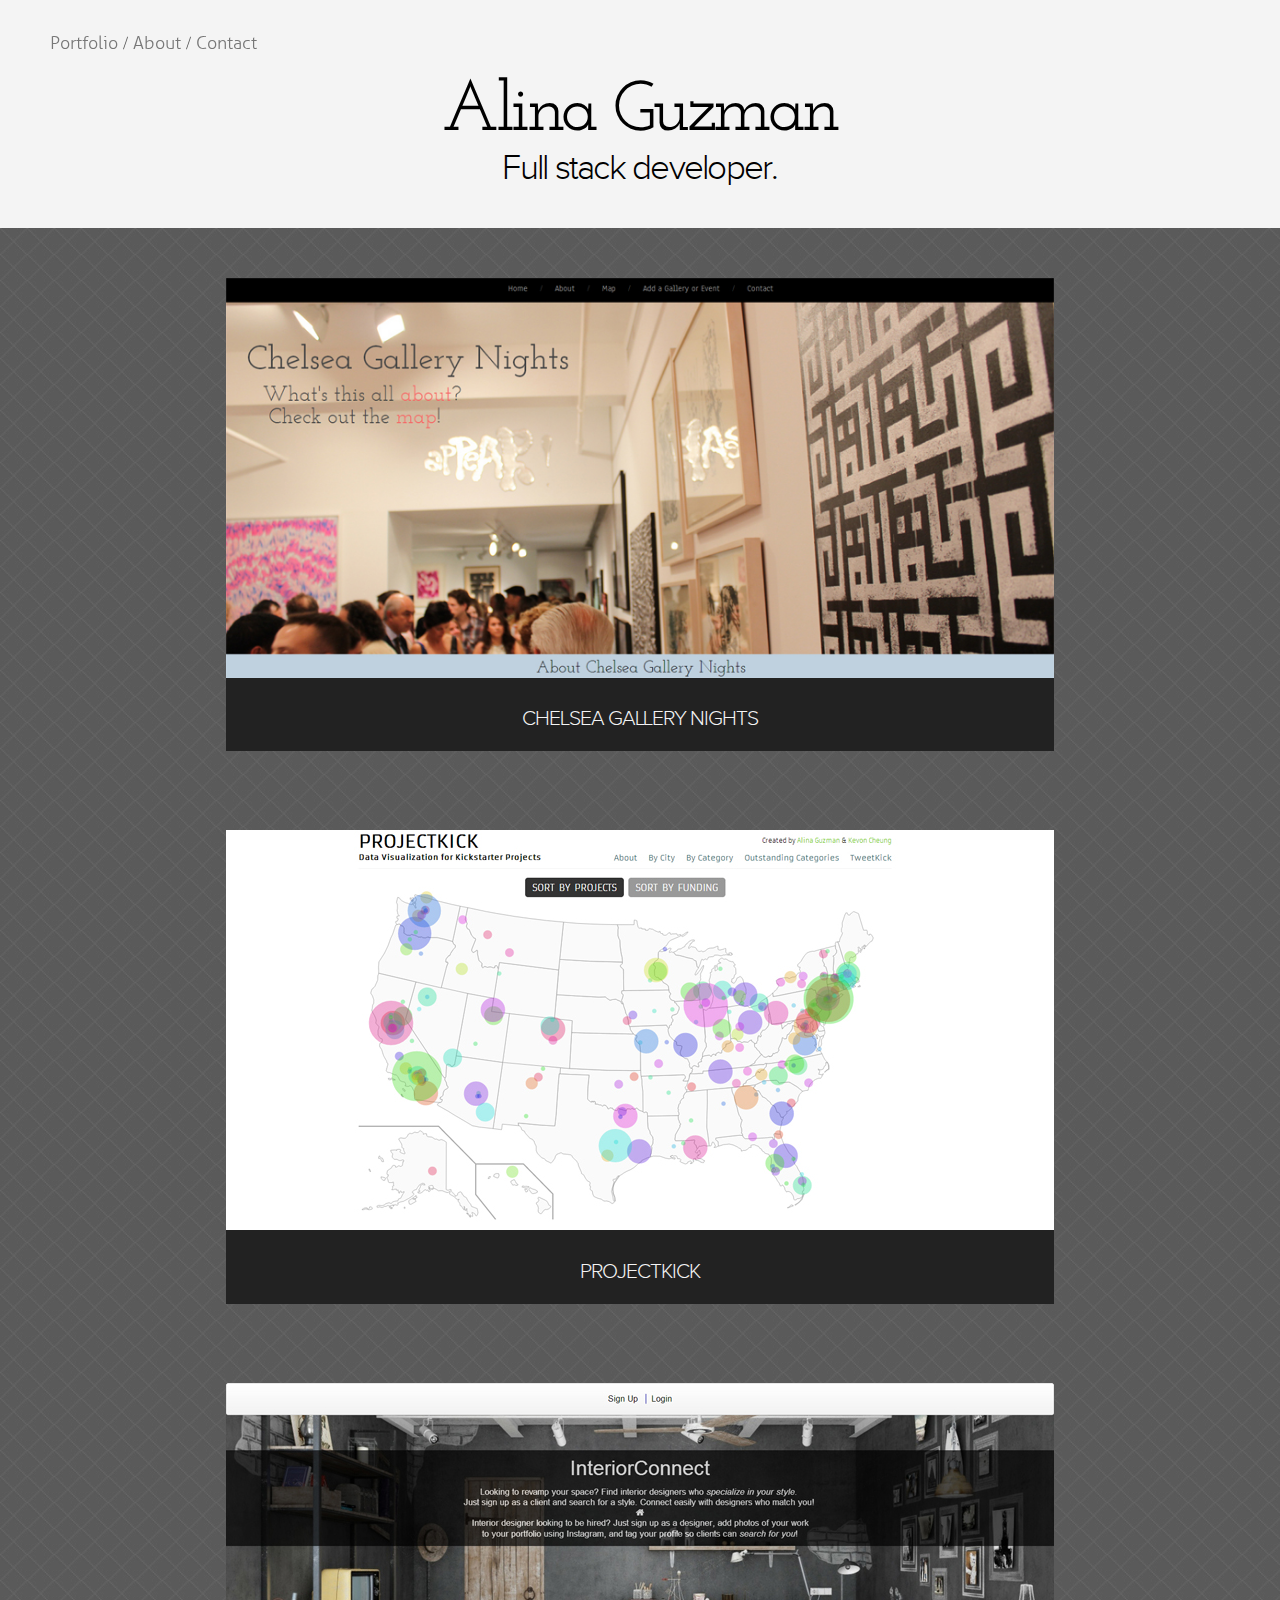
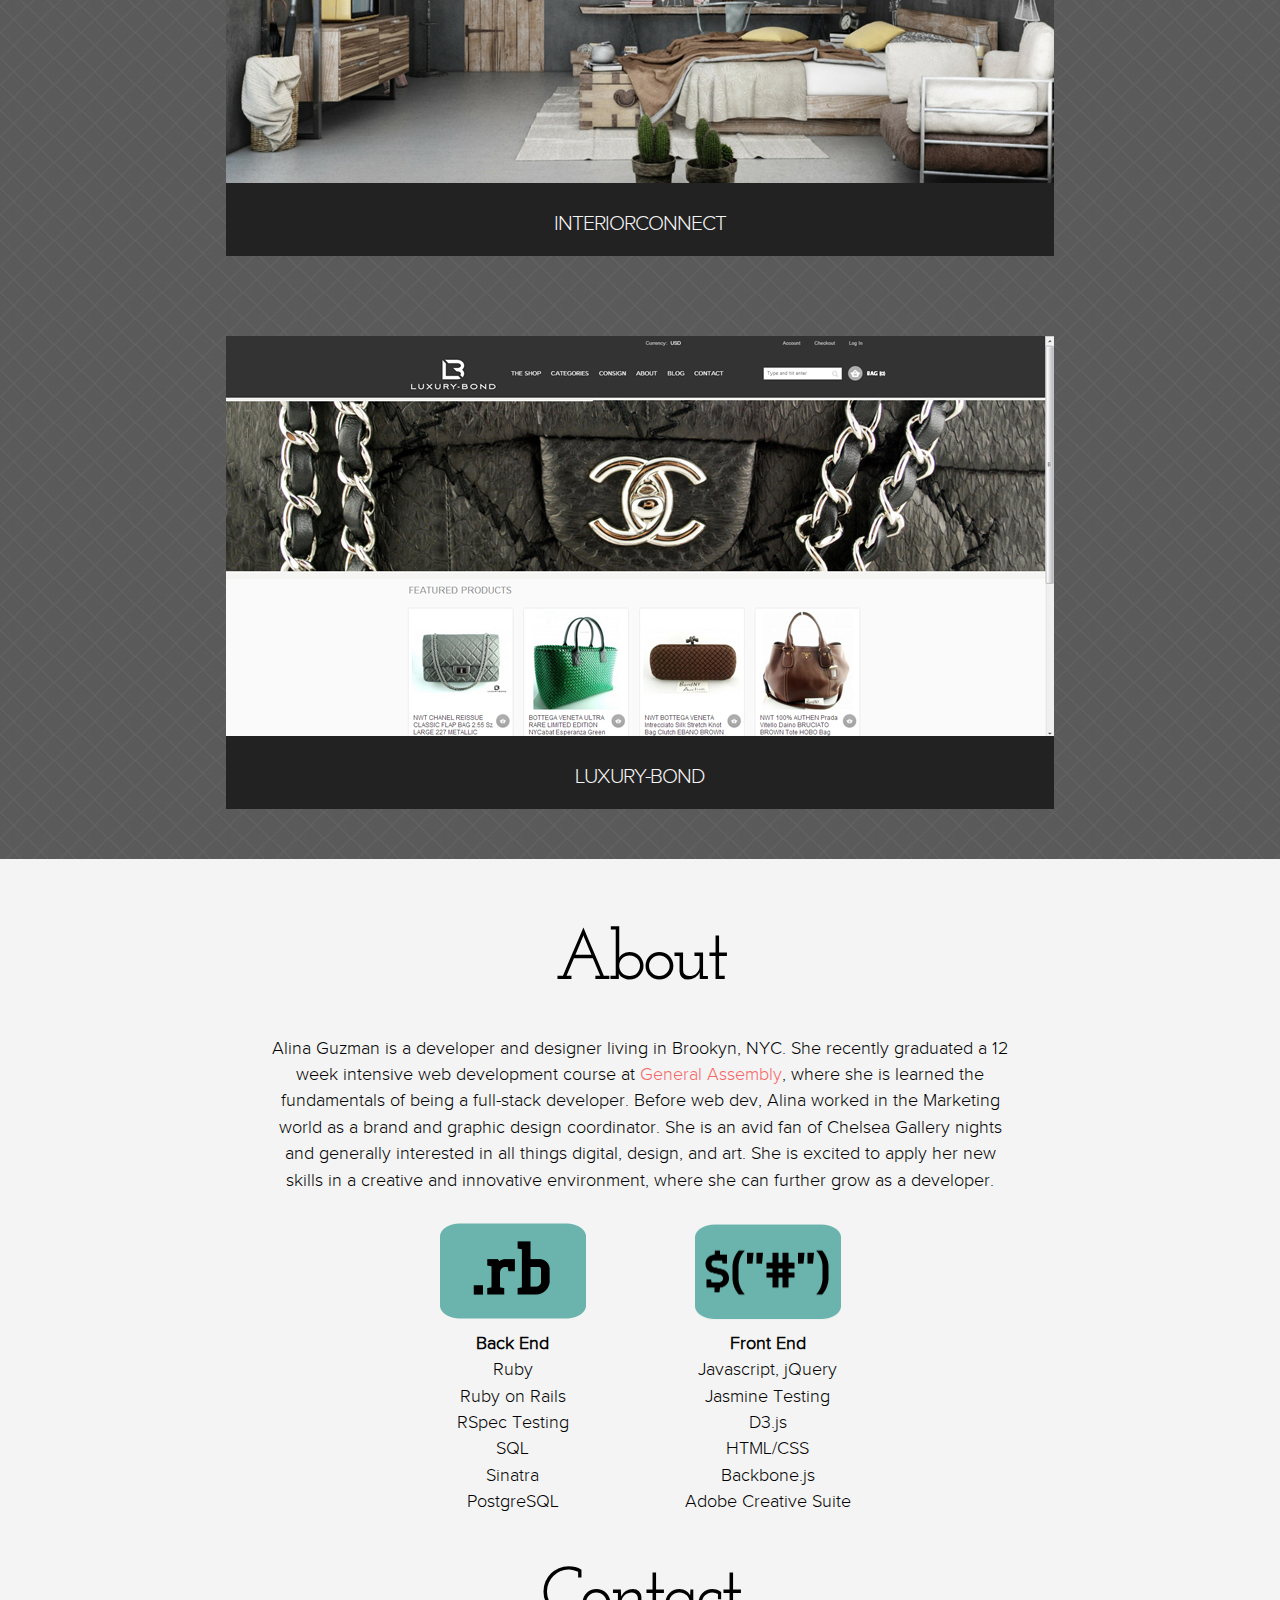
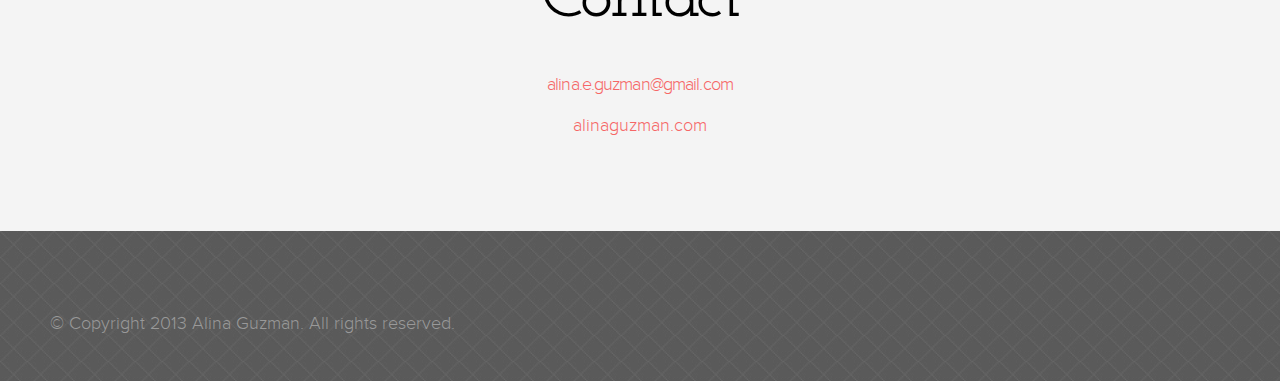
==== commit 2bc83503: "added tech stack info to each project" ====
--- a/index.html
+++ b/index.html
@@ -149,7 +149,9 @@
 <div id="about">
     <h1 class="headers">About</h1>
     <p id="bio" class="skills">
-        Alina Guzman is a developer and designer living in Brookyn, NYC. She is currently enrolled in a 12 week intensive web development course at <a href="http://generalassemb.ly" target="_blank">General Assembly</a>, where she is learning the fundamentals of being a full-stack developer. Before web dev, Alina worked in the Marketing world as a brand and graphic design coordinator. She is an avid fan of Chelsea Gallery nights and generally interested in all things digital, design, and art.<p>
+        Alina Guzman is a developer and designer living in Brookyn, NYC. She recently graduated a 12 week intensive web development course at <a href="http://generalassemb.ly" target="_blank">General Assembly</a>, where she is learned the fundamentals of being a full-stack developer. Before web dev, Alina worked in the Marketing world as a brand and graphic design coordinator. She is an avid fan of Chelsea Gallery nights and generally interested in all things digital, design,
+        and art. She is excited to apply her new  skills in a creative and innovative environment,
+        where she can further grow as a developer.<p>
     <p>&nbsp;</p>
 
 
--- a/css/styles.css
+++ b/css/styles.css
@@ -261,6 +261,22 @@
 
 }
 
+.techstack {
+    margin: auto;
+    width: 50%;
+    color: #ffffff;
+    border-radius: 2px;
+    background-color: #555;
+    opacity: .5;
+    text-align: center;
+    padding: 30px;
+}
+
+.techstack h3 {
+    font-size: 2em;
+    font-family: 'josefin slab', serif;
+}
+
 #footer {
     background-image: url('../images/bg2.jpg');
     height: 150px;
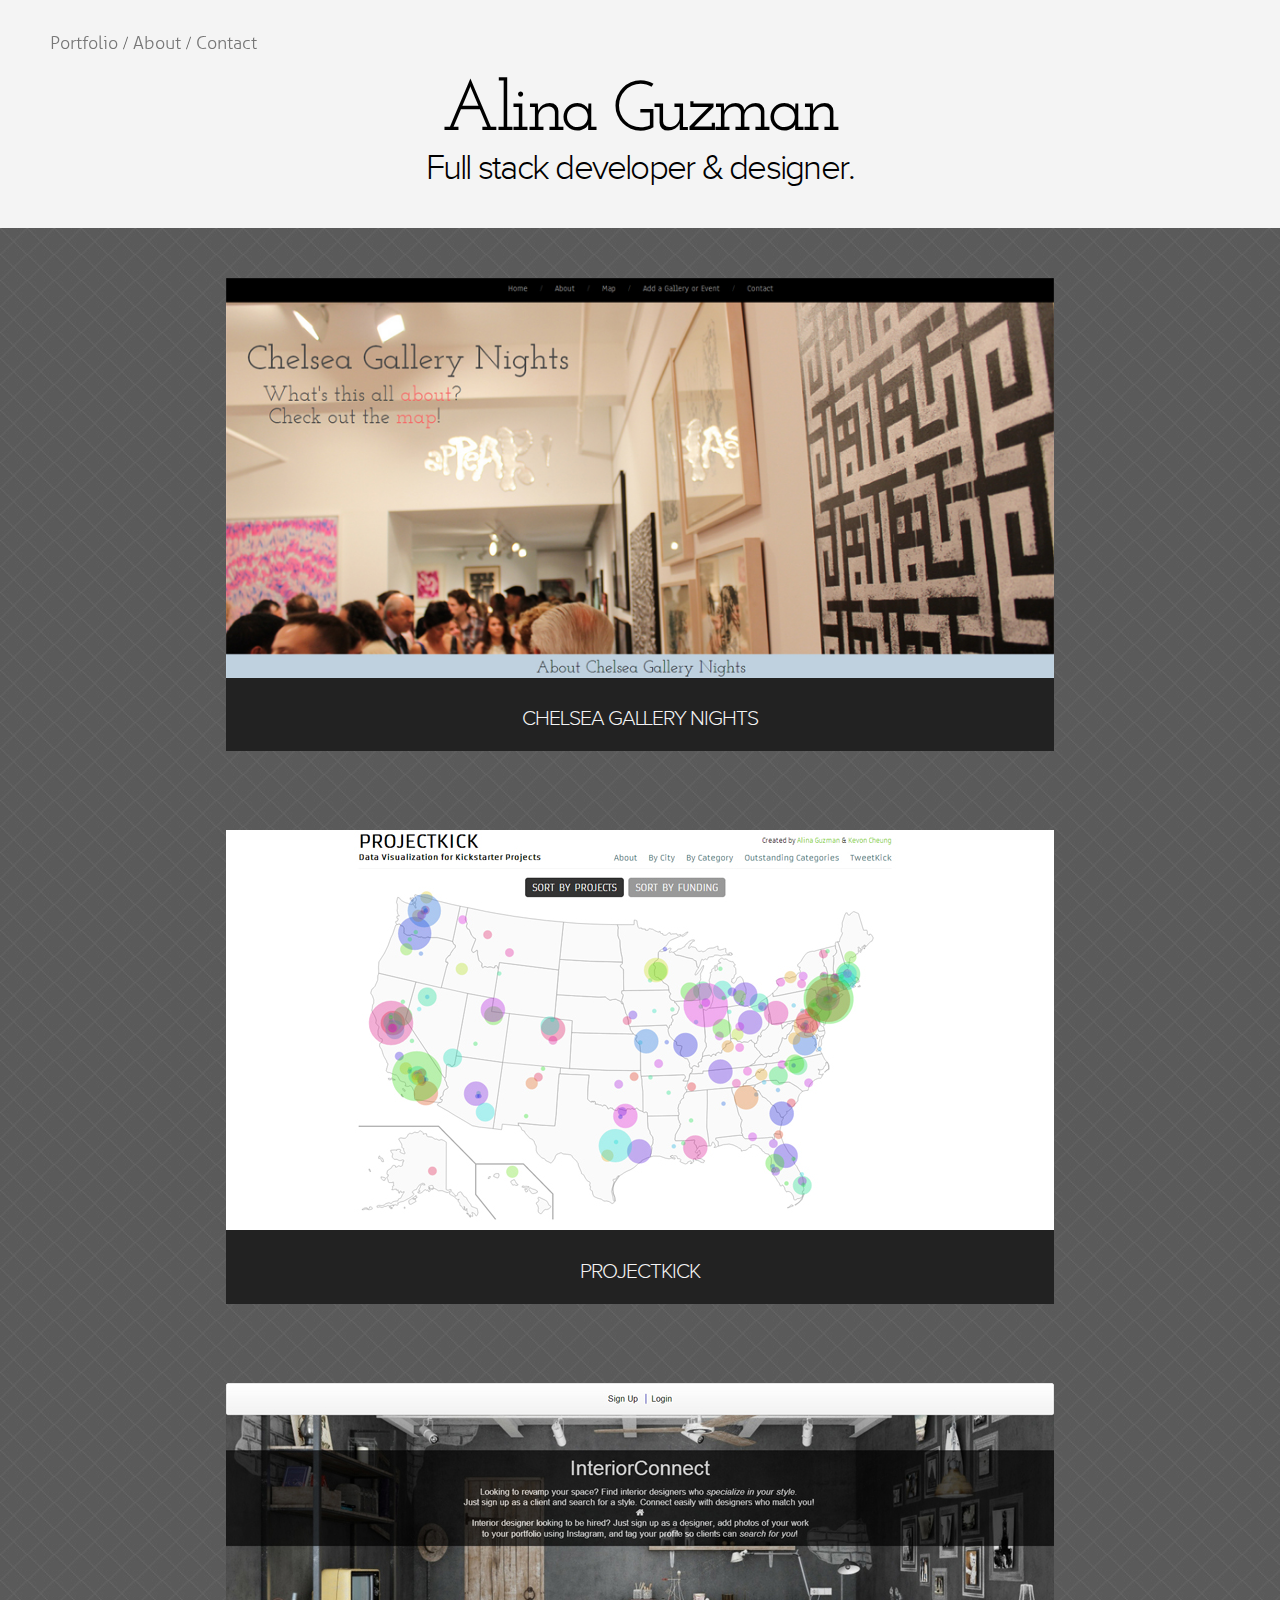
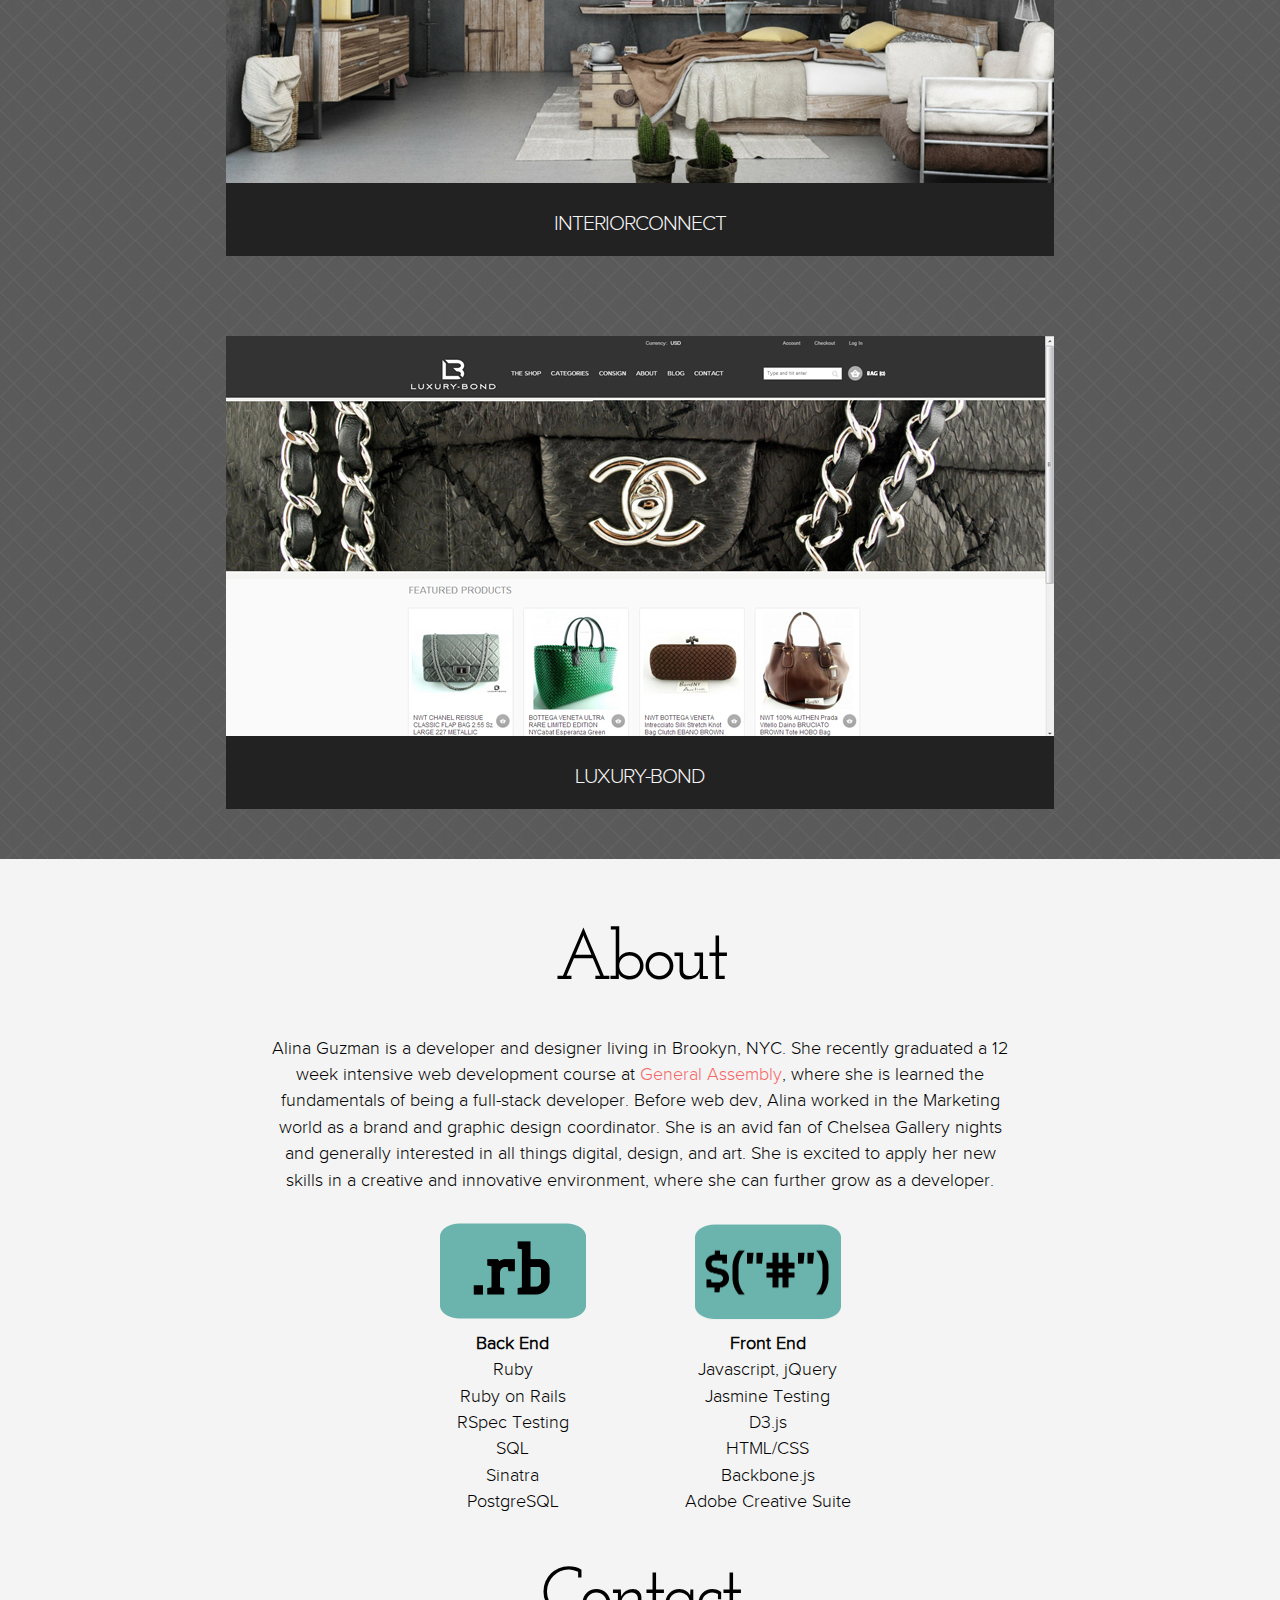
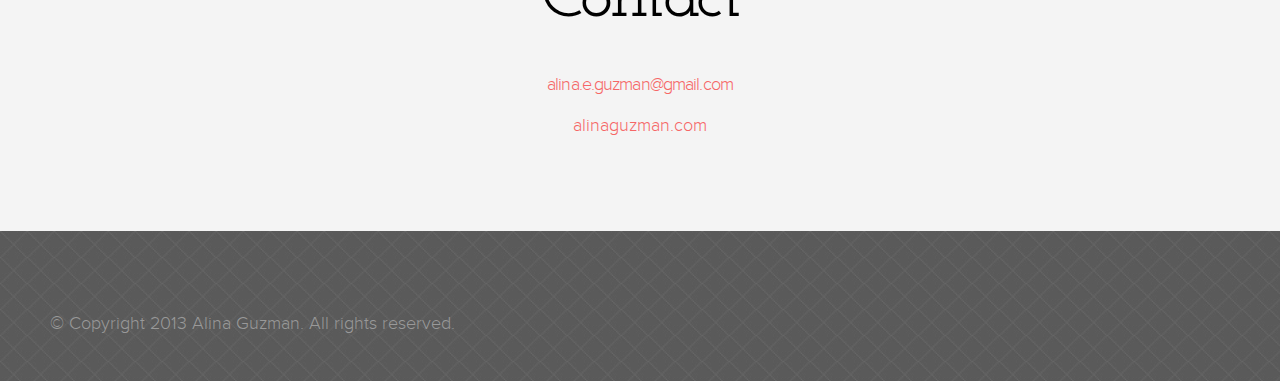
==== commit 22df680a: "added links to articles written about projectkick" ====
--- a/index.html
+++ b/index.html
@@ -19,7 +19,7 @@
 
     <div class="headers">
         <h1>Alina Guzman</h1>
-        <h2>Full stack developer.</h2>
+        <h2>Full stack developer & designer.</h2>
     </div>
 
     <div id="portfolio">
--- a/css/styles.css
+++ b/css/styles.css
@@ -270,12 +270,14 @@
     opacity: .5;
     text-align: center;
     padding: 30px;
+
 }
 
 .techstack h3 {
     font-size: 2em;
     font-family: 'josefin slab', serif;
 }
+
 
 #footer {
     background-image: url('../images/bg2.jpg');
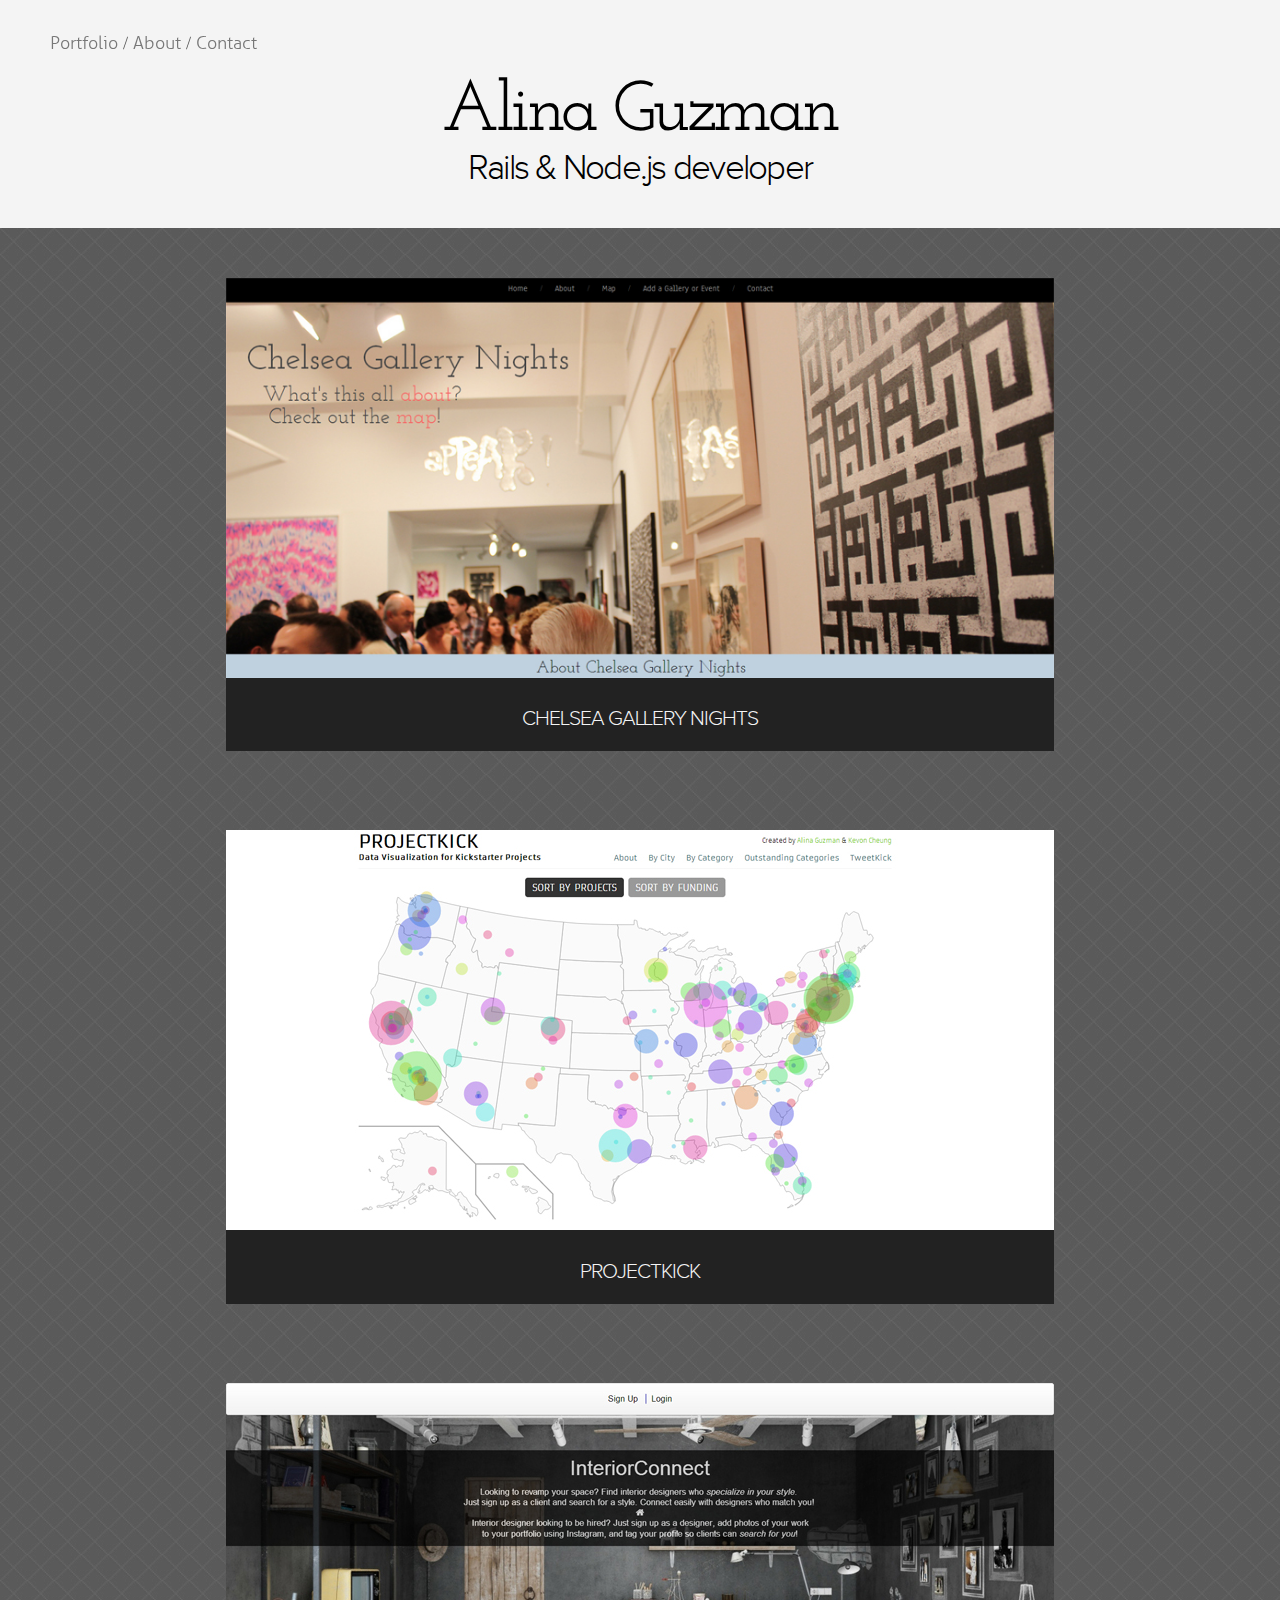
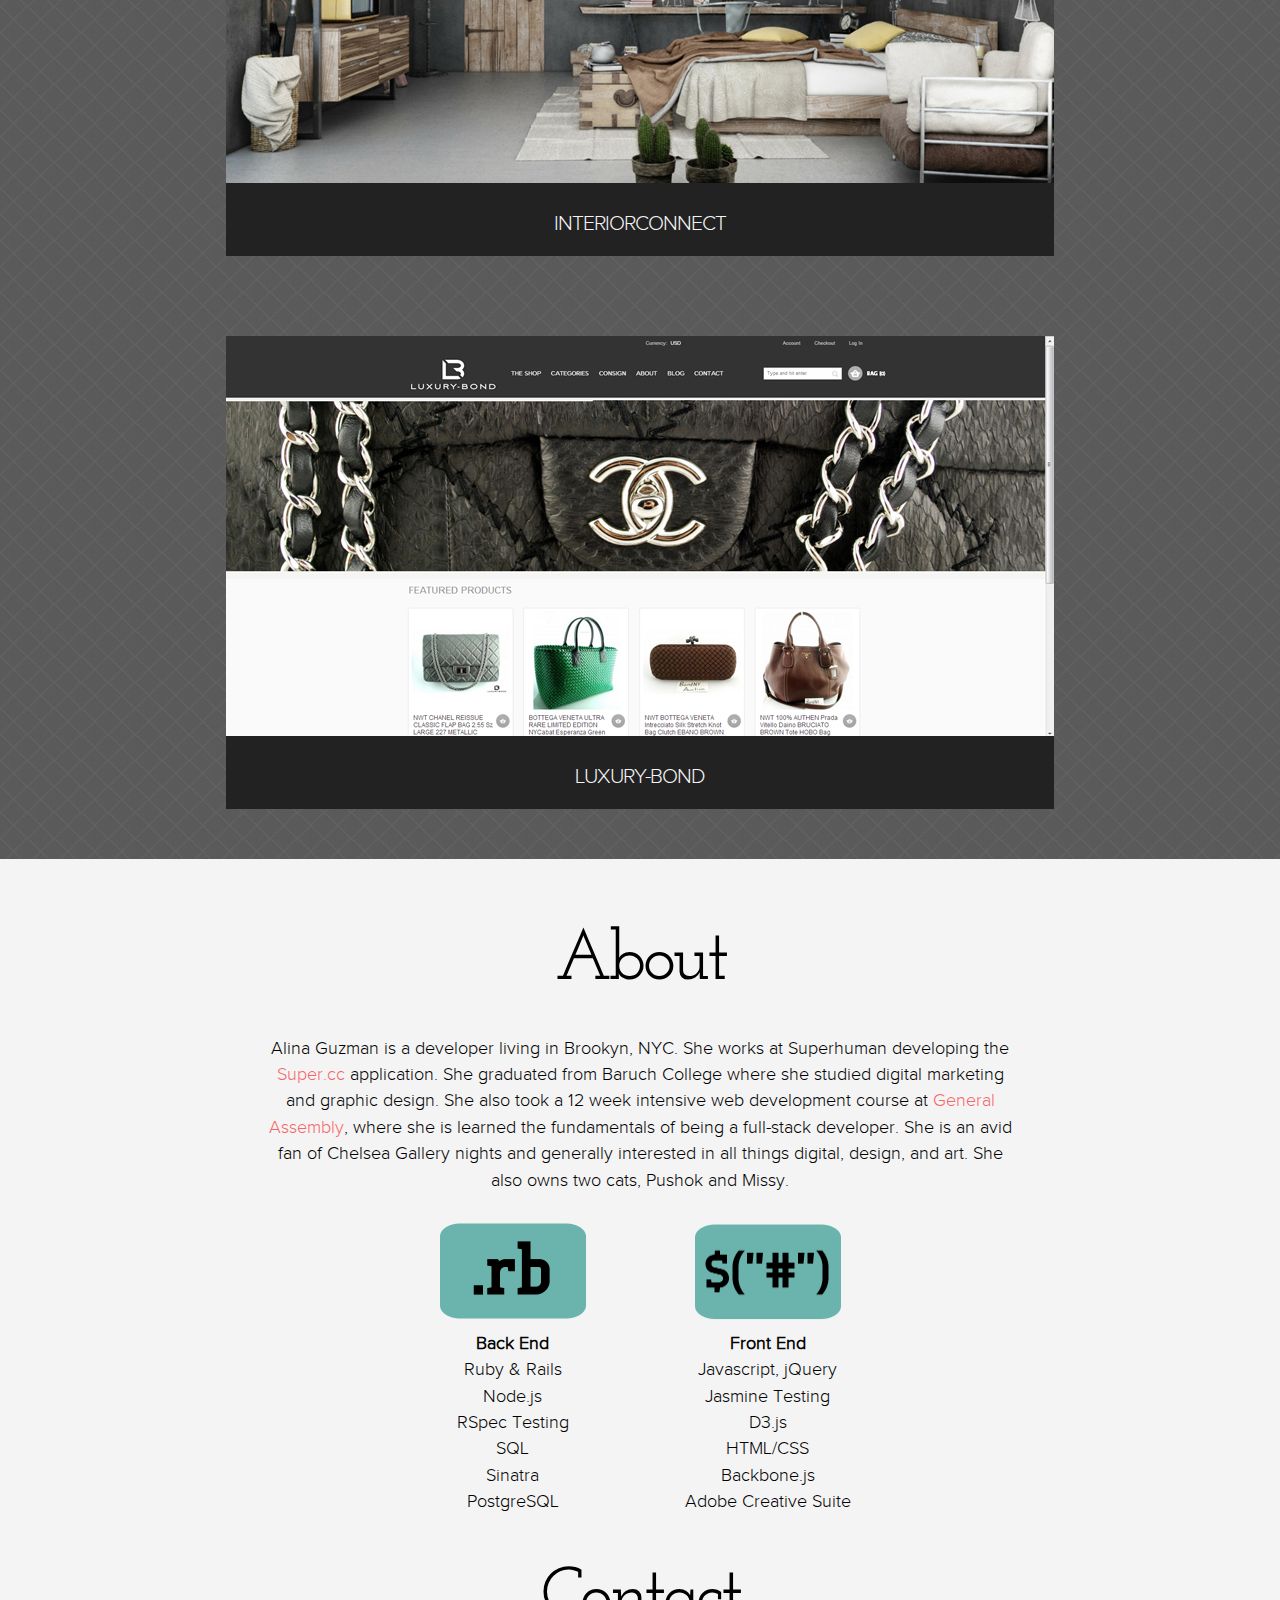
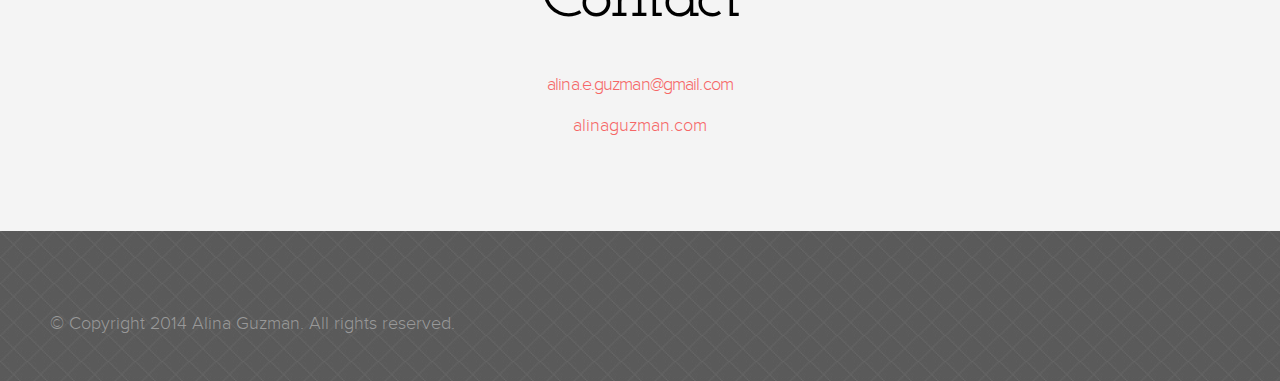
==== commit 88ae0121: "updated about me :)" ====
--- a/index.html
+++ b/index.html
@@ -19,7 +19,7 @@
 
     <div class="headers">
         <h1>Alina Guzman</h1>
-        <h2>Full stack developer & designer.</h2>
+        <h2>Rails & Node.js developer</h2>
     </div>
 
     <div id="portfolio">
@@ -149,9 +149,7 @@
 <div id="about">
     <h1 class="headers">About</h1>
     <p id="bio" class="skills">
-        Alina Guzman is a developer and designer living in Brookyn, NYC. She recently graduated a 12 week intensive web development course at <a href="http://generalassemb.ly" target="_blank">General Assembly</a>, where she is learned the fundamentals of being a full-stack developer. Before web dev, Alina worked in the Marketing world as a brand and graphic design coordinator. She is an avid fan of Chelsea Gallery nights and generally interested in all things digital, design,
-        and art. She is excited to apply her new  skills in a creative and innovative environment,
-        where she can further grow as a developer.<p>
+        Alina Guzman is a developer living in Brookyn, NYC. She works at Superhuman developing the <a href="http://super.cc">Super.cc</a> application. She graduated from Baruch College where she studied digital marketing and graphic design. She also took a 12 week intensive web development course at <a href="http://generalassemb.ly" target="_blank">General Assembly</a>, where she is learned the fundamentals of being a full-stack developer. She is an avid fan of Chelsea Gallery nights and generally interested in all things digital, design, and art. She also owns two cats, Pushok and Missy.<p>
     <p>&nbsp;</p>
 
 
@@ -159,8 +157,8 @@
     <ul>
         <li><img src="images/backend.png" width="150"></li>
         <li><span class="maincat">Back End</span></li>
-        <li>Ruby</li>
-        <li>Ruby on Rails</li>
+        <li>Ruby & Rails</li>
+        <li>Node.js</li>
         <li>RSpec Testing</li>
         <li>SQL</li>
         <li>Sinatra</li>
@@ -210,7 +208,7 @@
     </div>
 
     <div class="pinterest">
-        <a href="https://github.com/alinaguzman" target="_blank"><h3>&nbsp;</h3></a>
+        <a href="http://pinterest.com/alinochkaa/boards/" target="_blank"><h3>&nbsp;</h3></a>
     </div>
 
     <div class="etsy">
@@ -220,7 +218,7 @@
 </div>
 
     <div id="footer">
-        <p>&copy; Copyright 2013 Alina Guzman. All rights reserved.</p>
+        <p>&copy; Copyright 2014 Alina Guzman. All rights reserved.</p>
     </div>
 
 <script src="https://ajax.googleapis.com/ajax/libs/jquery/2.0.3/jquery.min.js"></script>
